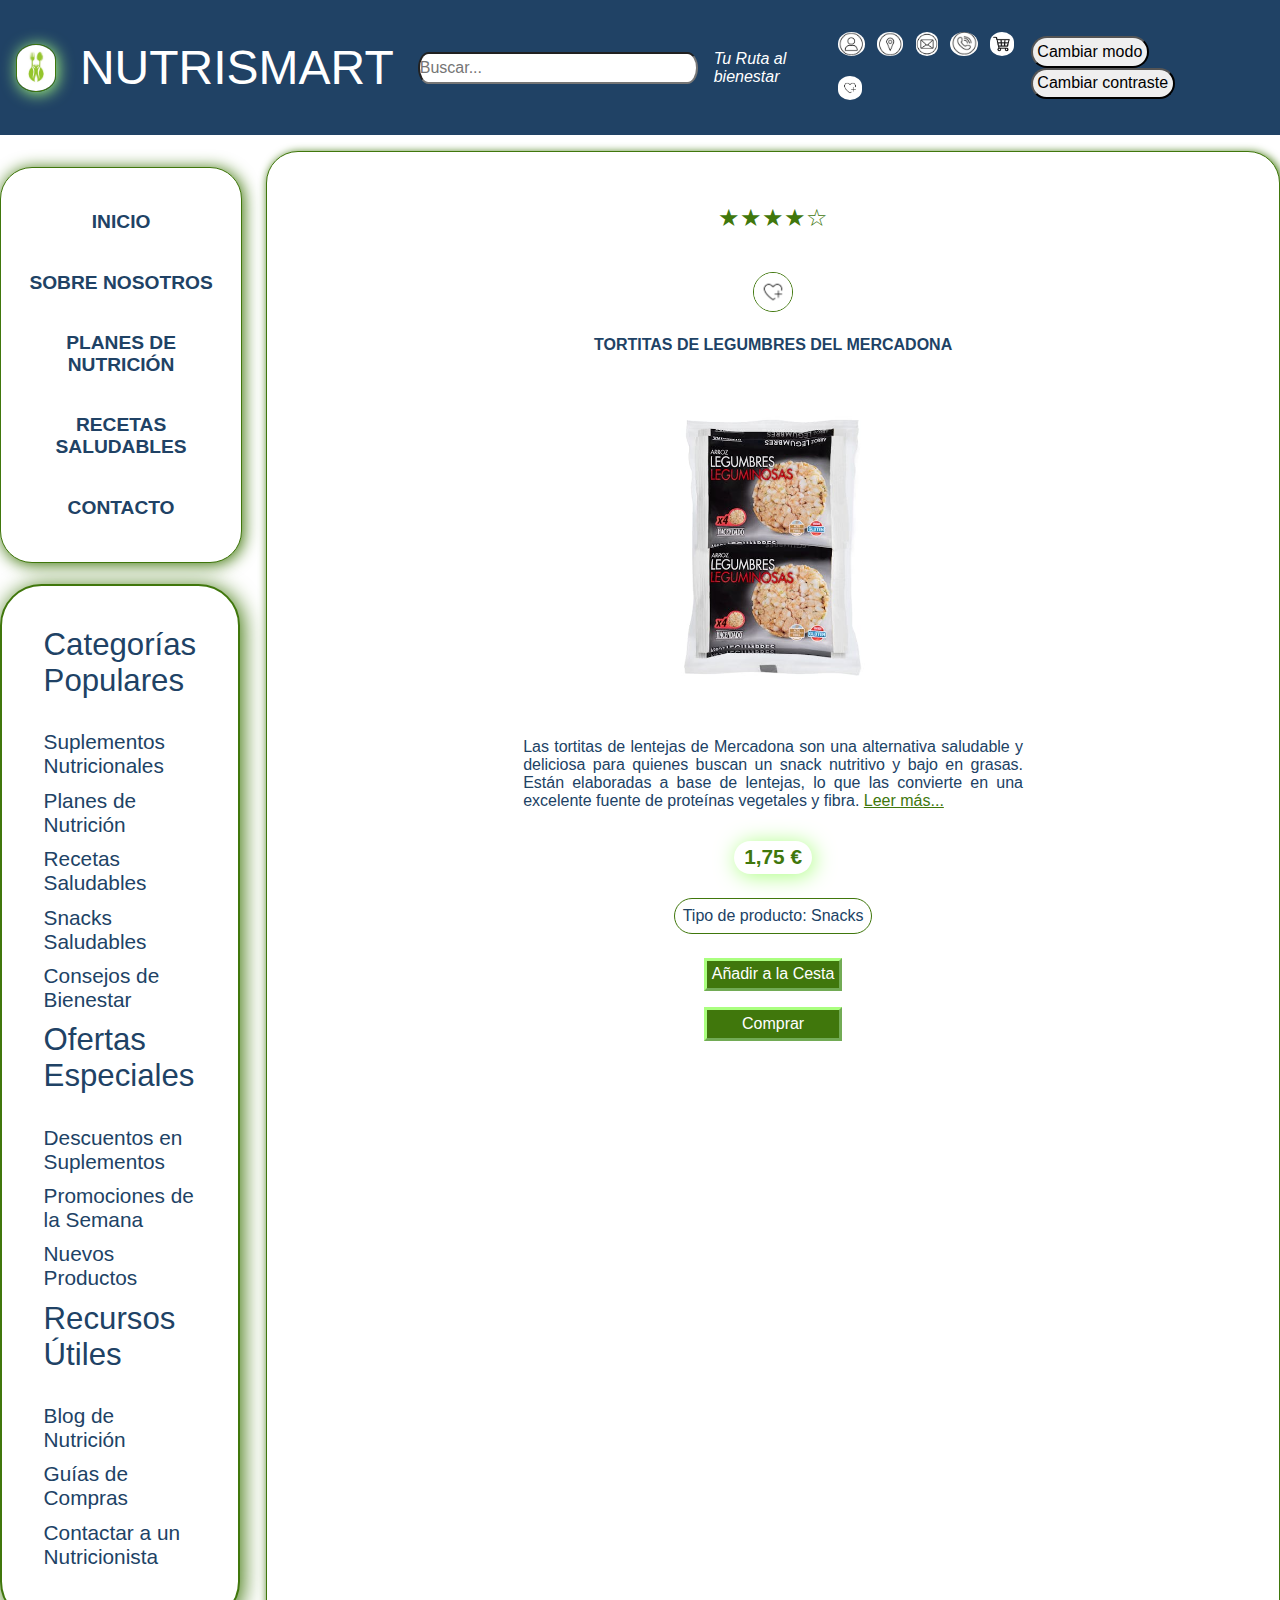
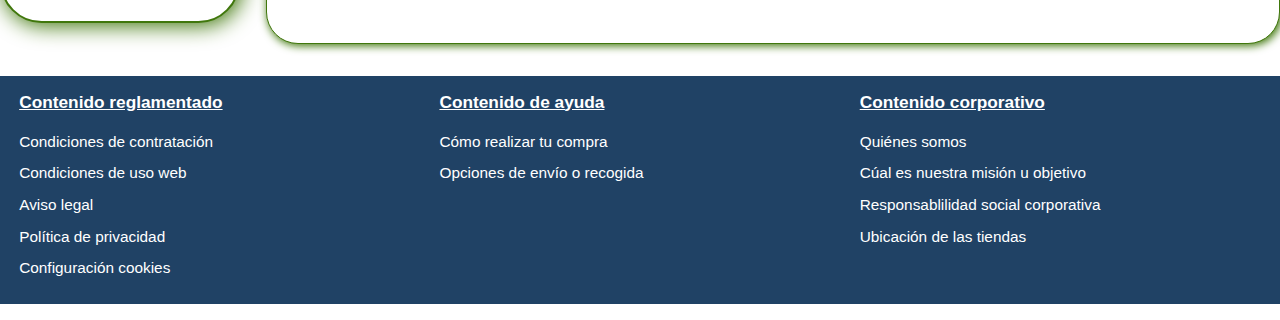
==== index.html @ e321714d "poner js" ====
<!DOCTYPE html>
<html lang="en">

<head>
    <meta charset="UTF-8">
    <meta name="viewport" content="width=device-width, initial-scale=1.0">
    <link rel="stylesheet" href="Css/style.css">
    <title>Maquetar una web de forma responsive</title>
</head>

<body class = "modo-diurno">
    <header>
        <div class="div-header">
            <img class="logo" src="img/logo.png">
            <p class="nombre">NutriSmart</p>
            <input class="buscador" type="text" placeholder="Buscar...">
            <p class="slogan">Tu Ruta al bienestar</p>
            <div class="enlaces-perfilusuario">
                <img class="usuario" src="img/usuario.png"> 
                <img class="ubicación" src="img/ubicación.png"> 
                <img class="correo" src="img/correo.png">
                <img class="telefono" src="img/telefono.png"> 
                <img class="carrito" src="img/carrito.jpg">
                <img class="favorito" src="img/favoritos.jpg">
            </div>
            <diV class = "botones-header">
                <button id="modo" onclick="cambiar_modo()">Cambiar modo</button>
                <button id="contraste" onclick="cambiar_contraste()">Cambiar contraste</button>
            </diV>
        </div>
    </header>
   
    <div class="contenido">
        <nav>
            <ul class="lista-nav">
                <li>Inicio</li>
                <li>Sobre Nosotros</li>
                <li>Planes de Nutrición</li>
                <li>Recetas Saludables</li>
                <li>Contacto</li>
            </ul>
        </nav>
        <aside class="barra-lateral">
            <p>Categorías Populares</p>
            <ul>
                <li><a href="#">Suplementos Nutricionales</a></li>
                <li><a href="#">Planes de Nutrición</a></li>
                <li><a href="#">Recetas Saludables</a></li>
                <li><a href="#">Snacks Saludables</a></li>
                <li><a href="#">Consejos de Bienestar</a></li>
            </ul>

            <p>Ofertas Especiales</p>
            <ul>
                <li><a href="#">Descuentos en Suplementos</a></li>
                <li><a href="#">Promociones de la Semana</a></li>
                <li><a href="#">Nuevos Productos</a></li>
            </ul>

            <p>Recursos Útiles</p>
            <ul>
                <li><a href="#">Blog de Nutrición</a></li>
                <li><a href="#">Guías de Compras</a></li>
                <li><a href="#">Contactar a un Nutricionista</a></li>
            </ul>
        </aside>

        <main>
            <article class= "elementos">
                <section class ="producto">
                    <div class="estrellas-favoritos">
                        <p class = "estrellas">★★★★☆</p>
                        <img class = "favoritos" src ="img/favoritos.jpg" >
                    </div>
                    
                    <h1>Tortitas de Legumbres del Mercadona</h1>
                    <img class="producto" src="img/tortitas.jpg">
                   
                    <div class="descripcion" id="descripcion">
                        <p>
                            Las tortitas de lentejas de Mercadona son una alternativa saludable 
                            y deliciosa para quienes buscan un snack nutritivo y bajo en grasas.
                            Están elaboradas a base de lentejas, lo que las convierte en una excelente 
                            fuente de proteínas vegetales y fibra.  
                            <a href="javascript:void(0)" onclick="desplegar()" id="leerMas">Leer más...</a>
                        </p>
                        
                        <!-- Contenido completo, inicialmente oculto -->
                        <div id="contenidoCompleto">
                            <p>
                                Su textura es ligera y crujiente, y tienen un sabor suave y agradable que combina perfectamente con un toque 
                                de sal, lo que las hace ideales para disfrutar solas o acompañadas de tus 
                                salsas y cremas favoritas. Estas tortitas son una opción perfecta para incluir 
                                en una dieta equilibrada, ya que además de ser bajas en calorías, no contienen
                                gluten, por lo que son aptas para personas con intolerancia. Son prácticas y 
                                versátiles, ideales para llevar a cualquier parte y disfrutar en cualquier 
                                momento del día, ya sea en el trabajo, en casa o después del ejercicio.
                                Las tortitas de lentejas de Mercadona son una forma sabrosa de cuidar tu
                                alimentación sin renunciar al sabor.
                            </p>
                            <a href="javascript:void(0)" onclick="desplegar()" id="leerMenos" >Leer menos...</a>
                        </div>
                    </div>
                    
                    <p class = "precio">1,75 €</p>
                    <p class = "tipo">Tipo de producto: Snacks</p>
                    <div class = "botones-section">
                        <button>Añadir a la Cesta</button>
                        <button>Comprar</button>
                    </div>
                </section>
            </article>
          
        </main>
    </div>
    <footer>
        <div class="preguntas">
            <ul>
                <p class="titulofooter">Contenido reglamentado</p>
                <li><a href="#">Condiciones de contratación</a></li>
                <li><a href="#">Condiciones de uso web</a></li>
                <li><a href="#">Aviso legal</a></li>
                <li><a href="#">Política de privacidad</a></li>
                <li><a href="#">Configuración cookies</a></li>
            </ul>
            <ul>
                <p class="titulofooter">Contenido de ayuda</p>
                <li><a href="#">Cómo realizar tu compra</a></li>
                <li><a href="#">Opciones de envío o recogida</a></li>
            </ul>
            <ul>
                <p class="titulofooter">Contenido corporativo</p>
                <li><a href="#">Quiénes somos</a></li>
                <li><a href="#">Cúal es nuestra misión u objetivo</a></li>
                <li><a href="#">Responsablilidad social corporativa</a></li>
                <li><a href="#">Ubicación de las tiendas</a></li>
            </ul>
        </div>
    </footer>

    <script src="script/script.js"></script>

</body>

</html>
---- Css/style.css ----
/*MODO DIURNO*/

.colores  {color : #204265,  #ffffff, #40770c, #aaff7f}

.modo-diurno
{
    --letra-general: #ffffff;
    --letra-nav: #204265;    
    --letra-aside: #204265;       
    --letra-nombre: #ffffff;    
    --letra-footer: #ffffff;    
    --letra-slogan: #ffffff;   
    --letra-boton-seccion:#ffffff;         
    --letra-section: #204265; 
    --estrellas: #40770c;
    --a:#40770c;
    --precio:#40770c;
    --botones-section: #40770c ;
    --sombras-general: #40770c;
    --sombra-precio :  #aaff7f ;   
    --borde-botones-section:#aaff7f; 
    --borde-nav: #40770c;
    --borde-aside: #40770c;   
    --bordes: #40770c;          
    --body: #ffffff;      
    --section: #ffffff;            
    --header: #204265;          
    --nav: #ffffff;             
    --aside: #ffffff;           
    --footer: #204265;          
 
} 

.modo-nocturno
{
    --letra-general: #ffffff;
    --letra-nav: #ffffff;    
    --letra-aside: #ffffff;       
    --letra-nombre: #ffffff;    
    --letra-footer: #ffffff;    
    --letra-slogan: #ffffff;    
    --letra-boton-seccion:#204265;      
    --letra-section: #ffffff; 
    --estrellas: #aaff7f;
    --a:#aaff7f;
    --precio:#aaff7f;
    --botones-section: #aaff7f ;
    --sombras-general: #ffffff;
    --sombra-precio :  #aaff7f ;   
    --borde-botones-section:#40770c;   
    --borde-nav: #ffffff;
    --borde-aside: #ffffff; 
    --bordes: #ffffff;          
    --body: #204265;            
    --header: #204265;     
    --section: #204265;          
    --nav: #204265;             
    --aside: #204265;           
    --footer: #204265;  
}

/*MODO DIURNO DE ALTO CONTRASTE*/
.colores {color : #01172e,  #ffffff, #40770c}

.modo-diurno-altoContraste
{
    --letra-general: #01172e;
    --letra-nav: #01172e;    
    --letra-aside: #01172e;       
    --letra-nombre: #01172e;    
    --letra-footer: #01172e;    
    --letra-slogan: #01172e;    
    --letra-boton-seccion:#ffffff;      
    --letra-section: #01172e; 
    --estrellas: #40770c;
    --a:#40770c;
    --precio:#40770c;
    --botones-section: #40770c ; 
    --borde-botones-section:#40770c;    
    --borde-nav: #40770c;
    --borde-aside: #40770c;
    --bordes: #40770c;          
    --body: #ffffff;            
    --header: #ffffff;     
    --section: #ffffff;          
    --nav: #ffffff;             
    --aside: #ffffff;           
    --footer: #ffffff; 
}


/*MODO NOCTURNO DE ALTO CONTRASTE*/

.colores  {color : #01172e,  #ffffff, #aaff7f}

.modo-nocturno-altoContraste
{
    --letra-general: #ffffff;
    --letra-nav: #ffffff;    
    --letra-aside: #ffffff;       
    --letra-nombre: #ffffff;    
    --letra-footer: #ffffff;    
    --letra-slogan: #ffffff;    
    --letra-boton-seccion:#01172e;      
    --letra-section: #ffffff; 
    --estrellas: #aaff7f;
    --a:#aaff7f;
    --precio:#aaff7f;
    --botones-section: #aaff7f ;  
    --borde-nav: #aaff7f;
    --borde-aside: #aaff7f;
    --borde-botones-section:#aaff7f;    
    --bordes: #aaff7f;          
    --body: #01172e;            
    --header: #01172e;     
    --section: #01172e;          
    --nav: #01172e;             
    --aside: #01172e;           
    --footer: #01172e; 
}

/*Navegador*/

@media (prefers-color-scheme: dark ) {
    .modo-diurno{
        --letra-general: #ffffff;
        --letra-nav: #ffffff;    
        --letra-aside: #ffffff;       
        --letra-nombre: #ffffff;    
        --letra-footer: #ffffff;    
        --letra-slogan: #ffffff;    
        --letra-boton-seccion:#204265;      
        --letra-section: #ffffff; 
        --estrellas: #aaff7f;
        --a:#aaff7f;
        --precio:#aaff7f;
        --botones-section: #aaff7f ;
        --sombras-general: #ffffff;
        --sombra-precio :  #aaff7f ;   
        --borde-botones-section:#ffffff;    
        --bordes: #ffffff;          
        --body: #204265;            
        --header: #204265;     
        --section: #204265;          
        --nav: #204265;             
        --aside: #204265;           
        --footer: #204265; 
    }
}


/* Enlazar una fuente externa desde Google Fonts (API) */
@import url('https://fonts.googleapis.com/css2?family=Montserrat:ital,wght@0,100..900;1,100..900&display=swap');


/* Incluir una fuente auto-hospedada */
@font-face {
    font-family: 'Fuente1';
    src: url('fonts/Raleway/Raleway-Black.ttf') format('truetype');
}


*{
    margin:0;
    padding:0;
    font-size: 12pt;
    box-sizing: border-box;
}

/*General*/
body
{
    font-family: 'Montserrat', 'Fuente1', sans-serif; /*Por último añado la de por defecto*/
    background-color: var(--body); 
}


button
{
    cursor: pointer;
}


/*---------------------------------*/

/*Header*/

header 
{
    background: linear-gradient(var(--header), var(--footer))  ; 
    color: white; 
    padding: 1em; 
} 

.div-header
{
    display:flex;
    flex-direction: column;
    align-items: center;
}

p.nombre
{
    text-transform: uppercase;
    font-size: 2em; /*corrección del ejercicio anterior, cambié el h1 por p*/
    margin: 0.5em;
    color: var(--letra-nombre)
}

input.buscador
{
    border-radius: 2em/3em;
    margin-right: 1em;
    width: 20em;
    height: 2em;
}

p.slogan
{
    font-style: italic;
    color:var(--letra-slogan);
}

div.enlaces-perfilusuario img
{
    border-radius: 14em/12em;
    margin: 0.5em 0.5em 0.5em 0;
    height: 1.5em;
}

div.botones-header button{
    border-radius: 2em;
    padding : 0.3em;
}

/*Imagenes*/

img.logo
{
    border: solid 0.1em var(--bordes);
    box-shadow: 0.1em 0.1em 1em var(--sombra-precio);
    border-radius: 10em/8em;
    height: 3em;
}

/*-------------------------*/

/*Contenedor nav-aside*/
/*Nav*/

div.contenido
{
    display: grid;
    grid-template-columns: 1fr; 
    gap: 1em; 
}

nav
{
    box-shadow: 0.1em 0.1em 1em var(--sombras-general); 
    background: var(--nav);
    border: solid 0.1em var(--borde-nav);
    text-transform: uppercase;
    color: var(--letra-nav);
    font-weight: bold;
    padding: 0.5em;
    margin: 1em 0.5em 1em 0;
}

ul.lista-nav
{
    list-style: none;
    margin:0; 
}

ul.lista-nav li
{
    font-size: 1.1em;
    margin-left: 1em;
} 

/* Aside */

aside.barra-lateral {
    margin: 1em 0.5em 1em 0;
    padding: 2em; 
    box-shadow: 0.1em 0.1em 1em var(--sombras-general); 
    border-radius: 2em; 
    border: solid 0.1em var(--borde-aside);
    background: var(--aside) ;
}

aside.barra-lateral p {
    font-size: 1.5em; 
    margin-bottom: 1em; 
    color:  var(--letra-aside); 
}

aside.barra-lateral ul {
    list-style: none;
}

aside.barra-lateral li {
    margin-bottom: 0.5em; 
}

aside.barra-lateral a {
    text-decoration: none;
    color: var(--letra-aside); 
}

aside.barra-lateral a:hover {
    color: var(--letra-aside); 
}

/*---------------------------------*/

/* Main */

Main {
    display: grid; 
    grid-template-columns: 1fr;
    gap: 1em; 
}

/*Elementos*/

article.elementos {
    display: grid; 
    grid-template-columns: 1fr; 
    gap: 1em; 
}

section {
    display: grid;
    justify-items: center; 
    align-items: center;   
    padding: 1em;
    color: var(--letra-section);
    border: solid 0.1em var(--bordes); 
    box-shadow: 0.1em 0.1em 1em var(--sombras-general);
    border-radius: 2em;
    background: var(--section); 
    box-shadow: 0.1em 0.1em 0.5em var(--sombras-general);
}

/*Flexbox  para colocar los elementos dentro de la sección*/

.producto {
    display: flex;
    flex-direction: column;
    align-items:center;
    position: relative;
}

.producto h1
{
    margin: 3em 0 2em 0;
}

.estrellas {
    align-self: flex-start;
    font-size: 1.5em;
    color: var(--estrellas);
}

.estrellas-favoritos {
    display: flex;
    justify-content: space-between; 
    width: 100%; 
    padding: 0 1em; 
}

.descripcion {
    position: relative;
    text-align: justify;
    margin-top: 2em;
}

#contenidoCompleto{
    display: none;
}

#leerMas, #leerMenos {
    cursor: pointer;
    text-decoration: underline;
}

#leerMenos
{
    display: none
}

a{
    color: var(--a);
}

.precio {
    box-shadow: 0.1em 0.1em 1em var(--sombra-precio);
    border-radius: 2em;
    color: var(--precio);
    padding: 0.2em 0.5em;
    font-size: 1.3em;
    font-weight: bold;
    align-self: flex-end;
    margin-top: 1em ;
}

p.tipo {
    align-self: flex-start;
    padding: 0.5em;
    border: solid 0.1em var(--bordes);
    border-radius: 2em;
}

.botones-section{
    align-self: flex-end;
    margin-top: 1.5em;
}

.botones-section button {
    background-color: var(--botones-section);
    color: var(--letra-boton-seccion);
    padding : 0.3em;
    border: outset var(--borde-botones-section);
    transition: all 0.2s ease;
}

.botones-section button:active {
    border: inset var(--bordes);
}

section h1
{
    text-transform: uppercase;
    text-align: center;
    margin: 0.5em 0 0.5em 0;
}


/*Imagenes*/

img.producto
{
    padding: 0;
    justify-self: center; 
    width: 20em;
    display: grid;
    border-radius: 6em;
}

img.favoritos
{
    align-self: flex-start;
    border: solid 0.1em var(--bordes);
    border-radius: 8em;
    height: 2.5em;
}

img.favoritos:hover
{
    box-shadow: var(--sombra-precio);
}

/*------------------------------------*/

/*Footer*/
footer{
    background: var(--footer);
    color: var(--letra-footer) ;   
    margin: 1em 0;        
    padding: 1em 0;         
}

p.titulofooter {
    font-weight: bold;
    font-size: 0.9em;
    text-decoration: underline;
    margin-bottom: 1em;
}

div.preguntas {
    display: grid;
    grid-template-columns: 1fr;
    margin-left: 1em;
}

div.preguntas ul {           
    list-style: none; 
}

div.preguntas li {
    margin-bottom: 0.5em;
}

div.preguntas a {
    text-decoration: none;
    font-size: 0.8em;
    color:var(--asideYLetra);
}

/*--------------------------*/

/*MEDIA QUERY 576PX - 911PX*/

@media (min-width: 576px) and (orientation: portrait) {

  
    /* Elementos del Main */
    article.elementos {
        grid-template-columns: repeat(1, 1fr); 
    }

    /* Footer div preguntas */
    div.preguntas {
        grid-template-columns: repeat(2, 1fr) ;
    }
}

/*--------------------------*/

/*MEDIA QUERY 912PX*/

@media (min-width: 912px) , (min-width:576) and (orientation: landscape) {

    *{
        font-size: 1em;
    }

    /*div.div-header*/
    .div-header
    {
        display:flex;
        flex-direction: row;
        justify-content: space-between;
    }

    /*div.contenido*/
    .contenido {
        display: grid;
        grid-template-rows: auto auto 1fr;
        grid-template-columns: 1fr 2fr; /* Primera columna más pequeña (aside), segunda más grande (main) */
        gap: 1em;
    }

    /* El nav ocupa las dos columnas */
    nav {
        grid-column: 1 / span 2; 
    }

    /* El aside en la primera columna */
    aside {
        grid-column: 1; /* Ocupa solo la primera columna */
    }

    /* El main en la segunda columna (más grande) */
    main {
        grid-column: 2; /* Ocupa la segunda columna, más grande */
    }

    /* Elementos del Main */
    article.elementos {
        grid-template-columns: repeat(1, 1fr); 
    }

    /* Footer div preguntas */
    div.preguntas {
        grid-template-columns: repeat(3, 1fr) ;
    }

}

/*--------------------------*/

/*MEDIA QUERY 1023PX*/
@media (min-width: 1024px) {

    *{
        font-size: 1em;
    }

    p.nombre
    {
        font-size: 3em;
    }
  
    .contenido {
        grid-template-columns: 1fr 2fr; 
        margin-top: 1em; 
    }

   
    nav {
        grid-column: 1;
        grid-row: 1;
        border-radius: 2em;
        display: flex; 
        flex-direction: column; 
        justify-content: center; 
        align-items: center; 
        height: 100%; 
    }

    nav ul {
        padding: 0;
        display: flex; 
        flex-direction: column; 
        align-items: center; 
    }

    ul.lista-nav li {
        margin: 0;
        font-size: 1.2em;
        padding: 1em;
        text-align: center; 
    }

    /* El aside debajo del nav en la columna izquierda */
    aside {
        font-size: 1.3em;
        grid-column: 1;
        grid-row: 2;
    }

    /* El main en la columna derecha, ocupando toda la altura */
    main {
        grid-column: 2;
        grid-row: 1 / span 2; /* El main ocupa ambas filas en la columna derecha */
    }
    
    /* Elementos del Main */
    article.elementos {
        grid-template-columns: repeat(1, 1fr); 
    }

    .producto h1{
        margin-top: 1.5em ;
    }

    div.estrellas-favoritos
    {
        display: flex;
        flex-direction: column;
        gap: 1em;
        align-self: center;
    }

    p.estrellas, img.favoritos, p.tipo, p.precio {
        align-self: center;
        margin-top: 1.5em;
    }

    div.descripcion {
        display: grid;
        grid-template-columns: 1fr;
        padding: 0 15em ;
    }

    .botones-section {
        display: flex;
        flex-direction: column;
        gap: 1em;
        align-self: center;
    }

    /* Footer div preguntas */
    div.preguntas {
        grid-template-columns: repeat(3, 1fr) ;
        font-size: 1.2em;
    }

}
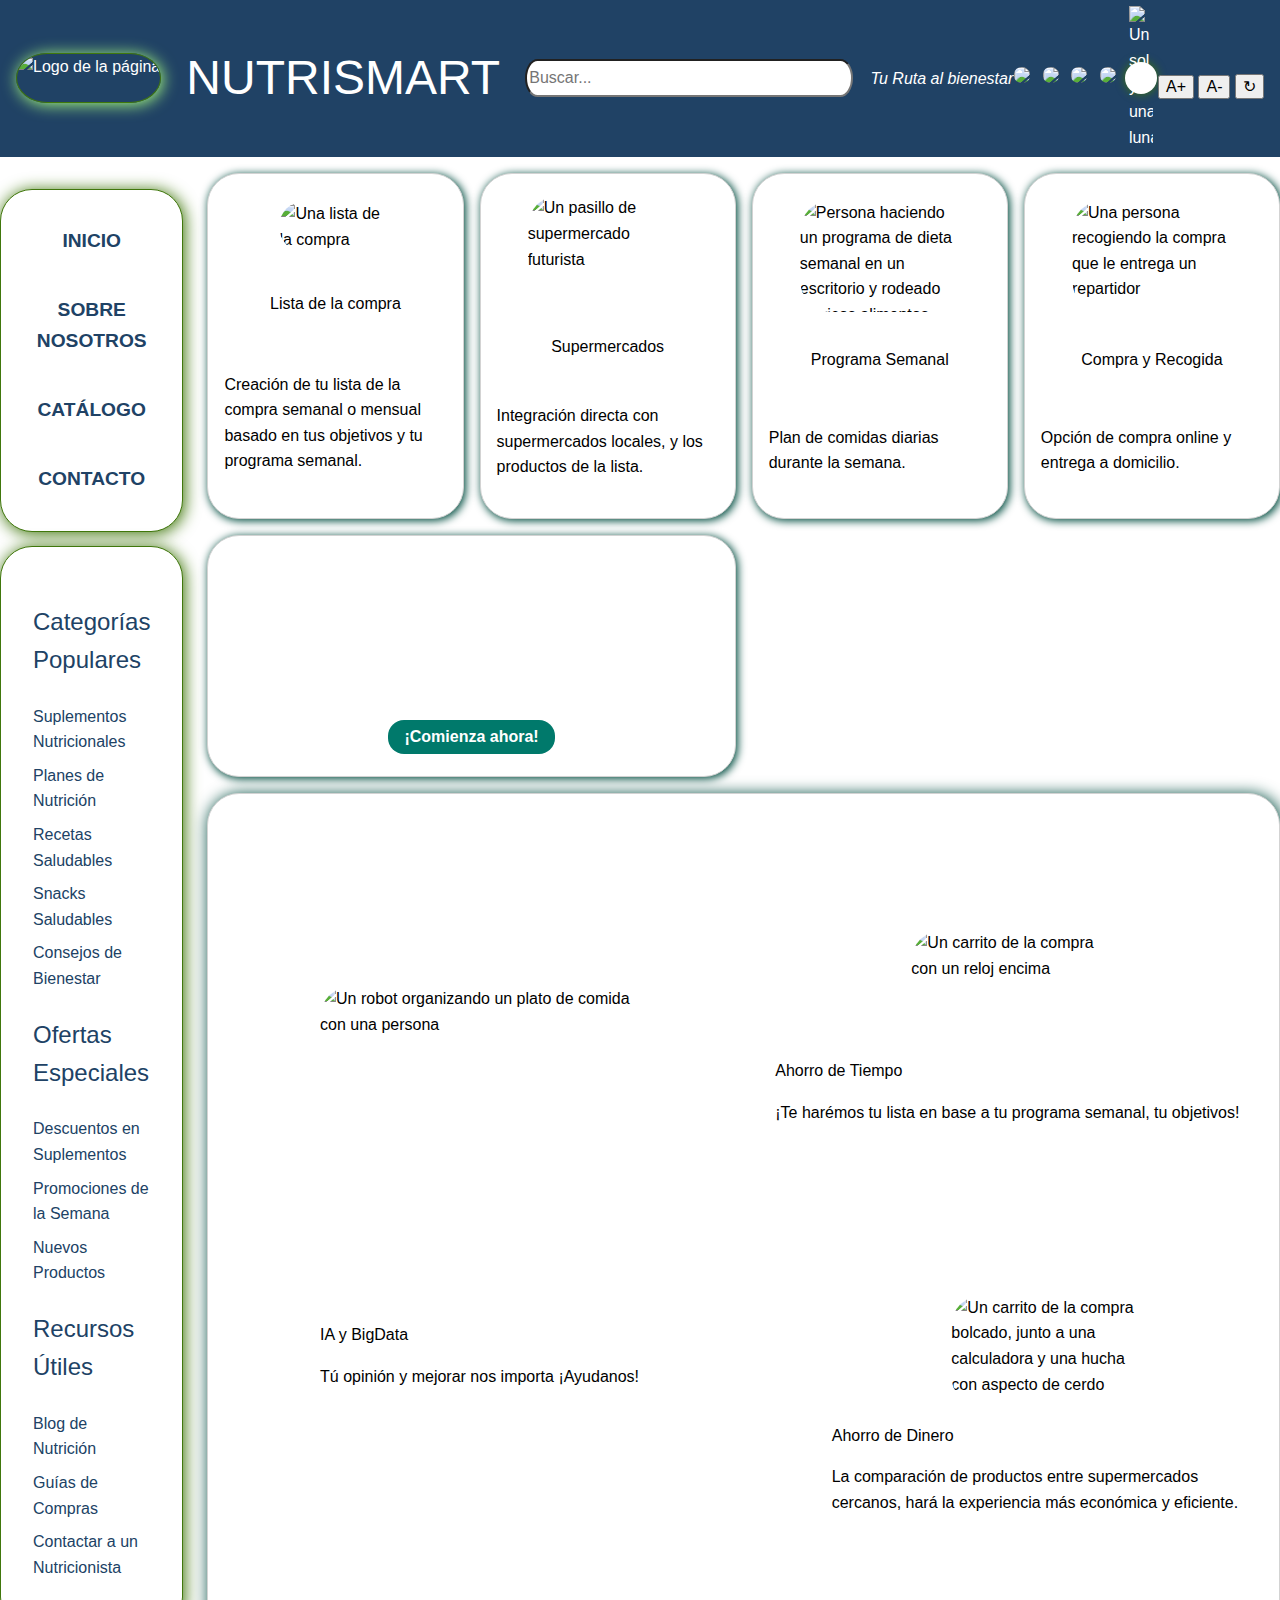
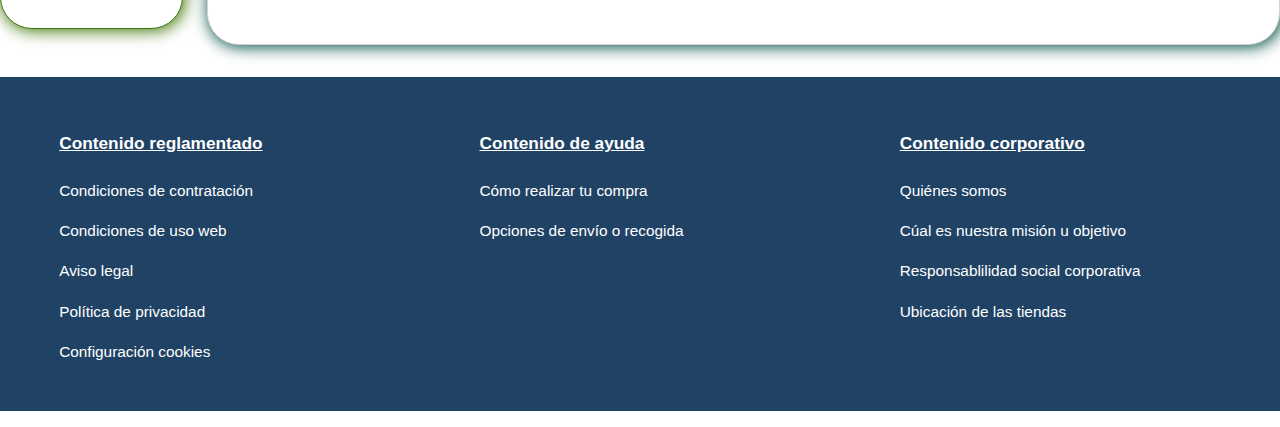
==== commit 01bf1c69: "primera parte proyecto dor" ====
--- a/index.html
+++ b/index.html
@@ -1,43 +1,44 @@
 <!DOCTYPE html>
 <html lang="en">
-
 <head>
     <meta charset="UTF-8">
     <meta name="viewport" content="width=device-width, initial-scale=1.0">
-    <link rel="stylesheet" href="Css/style.css">
-    <title>Maquetar una web de forma responsive</title>
+    <link rel="stylesheet" href="css/layout.css">
+    <link rel="stylesheet" href="css/style-principal.css">
+    <title>Nutrismart-Página principal</title>
 </head>
-
 <body class = "modo-diurno">
+    
     <header>
-        <div class="div-header">
-            <img class="logo" src="img/logo.png">
-            <p class="nombre">NutriSmart</p>
-            <input class="buscador" type="text" placeholder="Buscar...">
-            <p class="slogan">Tu Ruta al bienestar</p>
-            <div class="enlaces-perfilusuario">
-                <img class="usuario" src="img/usuario.png"> 
-                <img class="ubicación" src="img/ubicación.png"> 
-                <img class="correo" src="img/correo.png">
-                <img class="telefono" src="img/telefono.png"> 
-                <img class="carrito" src="img/carrito.jpg">
-                <img class="favorito" src="img/favoritos.jpg">
+        <div class = "div-header">
+            <img class = "logo" src = "img/logo.png" alt = "Logo de la página">
+            <p class = "nombre">NutriSmart</p>
+            <input class = "buscador" type="text" placeholder="Buscar..." >
+            <p class = "slogan">Tu Ruta al bienestar</p>
+            <div class = "enlaces-perfilusuario">
+                <img class = "usuario" src = "img/usuario.png">
+                <img class = "ubicación" src = "img/ubicación.png">
+                <img class = "correo" src = "img/correo.png">
+                <img class = "telefono" src = "img/telefono.png">
             </div>
-            <diV class = "botones-header">
-                <button id="modo" onclick="cambiar_modo()">Cambiar modo</button>
-                <button id="contraste" onclick="cambiar_contraste()">Cambiar contraste</button>
-            </diV>
+            <div class="cambiar_modo" onclick="cambiar_modo()" aria-label="Cambiar a modo nocturno">
+                <img class="icono" src = "img/iluminacion.png" alt = "Un sol y una luna"> 
+            </div>
+            <div class ="cambiar_letra">
+                <button id="aumentar" aria-label="Aumentar tamaño de la letra">A+</button>
+                <button id="disminuir" aria-label="Disminuir tamaño de la letra">A-</button>
+                <button id="reiniciar" aria-label="Volver tamaño de la letra por defecto">&#x21BB</button>
+            </div>
         </div>
     </header>
-   
-    <div class="contenido">
+    
+    <div class = "contenido">
         <nav>
-            <ul class="lista-nav">
-                <li>Inicio</li>
-                <li>Sobre Nosotros</li>
-                <li>Planes de Nutrición</li>
-                <li>Recetas Saludables</li>
-                <li>Contacto</li>
+            <ul class = "lista-nav">
+                <li><a href="index.html">Inicio</a></li>
+                <li><a href="#">Sobre Nosotros</a></li>
+                <li><a href="pages/catálogo/index.html">Catálogo</a></li>
+                <li><a href="#">Contacto</a></li>
             </ul>
         </nav>
         <aside class="barra-lateral">
@@ -49,14 +50,14 @@
                 <li><a href="#">Snacks Saludables</a></li>
                 <li><a href="#">Consejos de Bienestar</a></li>
             </ul>
-
+        
             <p>Ofertas Especiales</p>
             <ul>
                 <li><a href="#">Descuentos en Suplementos</a></li>
                 <li><a href="#">Promociones de la Semana</a></li>
                 <li><a href="#">Nuevos Productos</a></li>
             </ul>
-
+        
             <p>Recursos Útiles</p>
             <ul>
                 <li><a href="#">Blog de Nutrición</a></li>
@@ -66,57 +67,65 @@
         </aside>
 
         <main>
-            <article class= "elementos">
-                <section class ="producto">
-                    <div class="estrellas-favoritos">
-                        <p class = "estrellas">★★★★☆</p>
-                        <img class = "favoritos" src ="img/favoritos.jpg" >
-                    </div>
-                    
-                    <h1>Tortitas de Legumbres del Mercadona</h1>
-                    <img class="producto" src="img/tortitas.jpg">
-                   
-                    <div class="descripcion" id="descripcion">
-                        <p>
-                            Las tortitas de lentejas de Mercadona son una alternativa saludable 
-                            y deliciosa para quienes buscan un snack nutritivo y bajo en grasas.
-                            Están elaboradas a base de lentejas, lo que las convierte en una excelente 
-                            fuente de proteínas vegetales y fibra.  
-                            <a href="javascript:void(0)" onclick="desplegar()" id="leerMas">Leer más...</a>
-                        </p>
-                        
-                        <!-- Contenido completo, inicialmente oculto -->
-                        <div id="contenidoCompleto">
-                            <p>
-                                Su textura es ligera y crujiente, y tienen un sabor suave y agradable que combina perfectamente con un toque 
-                                de sal, lo que las hace ideales para disfrutar solas o acompañadas de tus 
-                                salsas y cremas favoritas. Estas tortitas son una opción perfecta para incluir 
-                                en una dieta equilibrada, ya que además de ser bajas en calorías, no contienen
-                                gluten, por lo que son aptas para personas con intolerancia. Son prácticas y 
-                                versátiles, ideales para llevar a cualquier parte y disfrutar en cualquier 
-                                momento del día, ya sea en el trabajo, en casa o después del ejercicio.
-                                Las tortitas de lentejas de Mercadona son una forma sabrosa de cuidar tu
-                                alimentación sin renunciar al sabor.
-                            </p>
-                            <a href="javascript:void(0)" onclick="desplegar()" id="leerMenos" >Leer menos...</a>
-                        </div>
-                    </div>
-                    
-                    <p class = "precio">1,75 €</p>
-                    <p class = "tipo">Tipo de producto: Snacks</p>
-                    <div class = "botones-section">
-                        <button>Añadir a la Cesta</button>
-                        <button>Comprar</button>
-                    </div>
+            <article class="elementos">
+                
+                <section class="seccion-uno">
+                    <img class = "lista" src="img/lista.jpg" alt = "Una lista de la compra">
+                    <p>Lista de la compra</p>
+                    <p>Creación de tu lista de la compra semanal o mensual basado en tus objetivos y tu programa semanal.</p>
                 </section>
+                
+                <section class="seccion-dos">
+                    <img class = "supermercado" src="img/supermercado.jpeg" alt = "Un pasillo de supermercado futurista">
+                    <p>Supermercados</p>
+                    <p>Integración directa con supermercados locales, y los productos de la lista.</p>
+                </section>
+                
+                <section class="seccion-anuncio">
+                    <p>¡Alcanza tus Objetivos Saludables!</p>
+                    <p> Descubre cómo puedes transformar tu vida y alcanzar tus metas personales con nuestro sistema personalizado</p>
+                    <button class="boton" aria-label="Comienza ahora">¡Comienza ahora!</a>
+                </section>
+                
+                <section class="seccion-cuatro">
+                    <img class = "programa" src="img/dieta.jpg" alt = "Persona haciendo un programa de dieta semanal en un escritorio y rodeado de ricos alimentos">
+                    <p>Programa Semanal</p>
+                    <p>Plan de comidas diarias durante la semana.</p>
+                </section>
+                <section class="seccion-cinco">
+                    <img class = "recogida" src="img/recogida.jpg" alt = "Una persona recogiendo la compra que le entrega un repartidor">
+                    <p>Compra y Recogida</p>
+                    <p>Opción de compra online y entrega a domicilio.</p>
+                </section>
+    
             </article>
-          
+            <section class="subelementos">
+                <aside class="uno-aside">
+                    <img class = "tiempo" src="img/tiempo.jpg" alt = "Un carrito de la compra con un reloj encima">
+                    <p>Ahorro de Tiempo</p>
+                    <p>¡Te harémos tu lista en base a tu programa semanal, tu objetivos! </p>
+                </aside> 
+        
+                <aside class="dos-aside">
+                    <img class = "IA" src="img/IA.jpg" alt = "Un robot organizando un plato de comida con una persona" >
+                    <p>IA y BigData</p>
+                    <p>Tú opinión y mejorar nos importa ¡Ayudanos!</p>
+                </aside>
+   
+                <aside class="tres-aside">
+                    <img class = "dinero" src="img/dinero.png" alt = "Un carrito de la compra bolcado, junto a una calculadora y una hucha con aspecto de cerdo " >
+                    <p>Ahorro de Dinero</p>
+                    <p>La comparación de productos entre supermercados cercanos, hará la experiencia más económica y eficiente. </p>
+                </aside>
+            </section>
+            
         </main>
     </div>
+
     <footer>
-        <div class="preguntas">
+        <div class = "preguntas">
             <ul>
-                <p class="titulofooter">Contenido reglamentado</p>
+                <p class = "titulofooter">Contenido reglamentado</p>
                 <li><a href="#">Condiciones de contratación</a></li>
                 <li><a href="#">Condiciones de uso web</a></li>
                 <li><a href="#">Aviso legal</a></li>
@@ -124,12 +133,12 @@
                 <li><a href="#">Configuración cookies</a></li>
             </ul>
             <ul>
-                <p class="titulofooter">Contenido de ayuda</p>
+                <p class = "titulofooter">Contenido de ayuda</p>
                 <li><a href="#">Cómo realizar tu compra</a></li>
                 <li><a href="#">Opciones de envío o recogida</a></li>
             </ul>
             <ul>
-                <p class="titulofooter">Contenido corporativo</p>
+                <p class = "titulofooter">Contenido corporativo</p>
                 <li><a href="#">Quiénes somos</a></li>
                 <li><a href="#">Cúal es nuestra misión u objetivo</a></li>
                 <li><a href="#">Responsablilidad social corporativa</a></li>
@@ -137,9 +146,6 @@
             </ul>
         </div>
     </footer>
-
-    <script src="script/script.js"></script>
-
+    <script src="js/script.js"></script>
 </body>
-
 </html>--- a/css/layout.css
+++ b/css/layout.css
@@ -0,0 +1,332 @@
+
+/*MODO DIURNO*/
+
+.colores  {color : #204265,  #ffffff, #40770c, #aaff7f}
+
+.modo-diurno
+{
+    --letra-general: #ffffff;
+    --letra-nav: #204265;    
+    --letra-aside: #204265;       
+    --letra-nombre: #ffffff;    
+    --letra-footer: #ffffff;    
+    --letra-slogan: #ffffff;   
+    --letra-boton-seccion:#ffffff;         
+    --letra-section: #204265; 
+    --estrellas: #40770c;
+    --a:#40770c;
+    --precio:#40770c;
+    --botones-section: #40770c ;
+    --sombras-general: #40770c;
+    --sombra-precio :  #aaff7f ;   
+    --borde-botones-section:#aaff7f; 
+    --borde-nav: #40770c;
+    --borde-aside: #40770c;   
+    --bordes: #40770c;          
+    --body: #ffffff;      
+    --section: #ffffff;            
+    --header: #204265;          
+    --nav: #ffffff;             
+    --aside: #ffffff;           
+    --footer: #204265;          
+ 
+} 
+
+.modo-nocturno
+{
+    --letra-general: #ffffff;
+    --letra-nav: #ffffff;    
+    --letra-aside: #ffffff;       
+    --letra-nombre: #ffffff;    
+    --letra-footer: #ffffff;    
+    --letra-slogan: #ffffff;    
+    --letra-boton-seccion:#204265;      
+    --letra-section: #ffffff; 
+    --estrellas: #aaff7f;
+    --a:#aaff7f;
+    --precio:#aaff7f;
+    --botones-section: #aaff7f ;
+    --sombras-general: #ffffff;
+    --sombra-precio :  #aaff7f ;   
+    --borde-botones-section:#40770c;   
+    --borde-nav: #ffffff;
+    --borde-aside: #ffffff; 
+    --bordes: #ffffff;          
+    --body: #204265;            
+    --header: #204265;     
+    --section: #204265;          
+    --nav: #204265;             
+    --aside: #204265;           
+    --footer: #204265;  
+}
+
+/*Navegador*/
+
+@media (prefers-color-scheme: dark ) {
+    .modo-diurno{
+        --letra-general: #ffffff;
+        --letra-nav: #ffffff;    
+        --letra-aside: #ffffff;       
+        --letra-nombre: #ffffff;    
+        --letra-footer: #ffffff;    
+        --letra-slogan: #ffffff;    
+        --letra-boton-seccion:#204265;      
+        --letra-section: #ffffff; 
+        --estrellas: #aaff7f;
+        --a:#aaff7f;
+        --precio:#aaff7f;
+        --botones-section: #aaff7f ;
+        --sombras-general: #ffffff;
+        --sombra-precio :  #aaff7f ;   
+        --borde-botones-section:#ffffff;    
+        --bordes: #ffffff;          
+        --body: #204265;            
+        --header: #204265;     
+        --section: #204265;          
+        --nav: #204265;             
+        --aside: #204265;           
+        --footer: #204265; 
+    }
+}
+
+
+/* Enlazar una fuente externa desde Google Fonts (API) */
+@import url('https://fonts.googleapis.com/css2?family=Montserrat:ital,wght@0,100..900;1,100..900&display=swap');
+
+
+/* Incluir una fuente auto-hospedada */
+@font-face {
+    font-family: 'Raleway';
+    src: url('fonts/Raleway/Raleway-Black.ttf') format('truetype');
+}
+
+@font-face {
+    font-family: 'Montserrat';
+    src: url('fonts/Montserrat-Regular.ttf') format('truetype');
+}
+
+:root {
+    font-size: 12pt;
+    --font-size-base: 1rem; /* Tamaño base del body */
+    --font-size-step: 0.125rem; /* Incrementos de tamaño (2px equivalente en rem) */
+}
+
+/*General*/
+body
+{
+    font-size: var(--font-size-base); /* Tamaño intermedio inicial */
+    line-height: 1.6;
+    font-family: 'Montserrat', 'Raleway', sans-serif; /*Por último añado la de por defecto*/
+    background-color: var(--body); 
+}
+
+
+button
+{
+    cursor: pointer;
+}
+a{
+    color: var(--letra-aside);
+    text-decoration: none;
+}
+
+/*---------------------------------*/
+
+/*Header*/
+
+header 
+{
+    background: linear-gradient(var(--header), var(--footer))  ; 
+    color: white; 
+    padding: 1em; 
+} 
+
+.div-header
+{
+    display:flex;
+    flex-direction: column;
+    align-items: center;
+}
+
+p.nombre
+{
+    text-transform: uppercase;
+    font-size: 2em; /*corrección del ejercicio anterior, cambié el h1 por p*/
+    margin: 0.5em;
+    color: var(--letra-nombre)
+}
+
+input.buscador
+{
+    border-radius: 2em/3em;
+    margin-right: 1em;
+    width: 20em;
+    height: 2em;
+}
+
+p.slogan
+{
+    font-style: italic;
+    color:var(--letra-slogan);
+}
+
+div.enlaces-perfilusuario img
+{
+    border-radius: 14em/12em;
+    margin: 0.5em 0.5em 0.5em 0;
+    height: 1.5em;
+}
+
+div.botones-header button{
+    border-radius: 2em;
+    padding : 0.3em;
+}
+
+/*Imagenes*/
+
+img.logo
+{
+    border: solid 0.1em var(--bordes);
+    box-shadow: 0.1em 0.1em 1em var(--sombra-precio);
+    border-radius: 10em/8em;
+    height: 3em;
+}
+
+
+/*MODO*/
+.cambiar_modo {
+    background-color: white;
+    border-radius: 2em;
+    width: 2em;
+    height: 2em;
+    display: flex;
+    justify-content: center;
+    align-items: center;
+    box-shadow: 0 0 10px var(--bordes);
+    cursor: pointer;
+    transition: box-shadow 0.3s ease, transform 0.3s ease;
+}
+
+
+.icono {
+    width: 1.5em;
+    height: auto;
+    object-fit: contain;
+}
+
+/*Letra*/
+
+.cambiar_letra
+{
+    margin-top: 1em;
+}
+
+
+/*-------------------------*/
+
+/*Contenedor nav-aside*/
+/*Nav*/
+
+div.contenido
+{
+    display: grid;
+    grid-template-columns: 1fr; 
+    gap: 1em; 
+}
+
+nav
+{
+    box-shadow: 0.1em 0.1em 1em var(--sombras-general); 
+    background: var(--nav);
+    border: solid 0.1em var(--borde-nav);
+    text-transform: uppercase;
+    color: var(--letra-nav);
+    font-weight: bold;
+    margin: 1em 0.5em 1em 0;
+}
+
+ul.lista-nav
+{
+    list-style: none;
+    margin:0; 
+    padding: 0;
+}
+
+ul.lista-nav li
+{
+    font-size: 1.1em;
+    margin-left: 1em;
+} 
+
+/* Aside */
+
+aside.barra-lateral {
+    margin: 1em 0.5em 1em 0;
+    padding: 2em; 
+    box-shadow: 0.1em 0.1em 1em var(--sombras-general); 
+    border-radius: 2em; 
+    border: solid 0.1em var(--borde-aside);
+    background: var(--aside) ;
+}
+
+aside.barra-lateral p {
+    font-size: 1.5em; 
+    margin-bottom: 1em; 
+    color:  var(--letra-aside); 
+}
+
+aside.barra-lateral ul {
+    list-style: none;
+}
+
+aside.barra-lateral li {
+    margin-bottom: 0.5em; 
+}
+
+aside.barra-lateral a {
+    text-decoration: none;
+    color: var(--letra-aside); 
+}
+
+aside.barra-lateral a:hover {
+    color: var(--letra-aside); 
+}
+
+aside ul{
+    padding : 0;
+}
+
+/*Footer*/
+footer{
+    background: var(--footer);
+    color: var(--letra-footer) ;   
+    margin: 1em 0;        
+    padding: 1em 0;         
+}
+
+p.titulofooter {
+    font-weight: bold;
+    font-size: 0.9em;
+    text-decoration: underline;
+    margin-bottom: 1em;
+}
+
+div.preguntas {
+    display: grid;
+    grid-template-columns: 1fr;
+    margin-left: 1em;
+}
+
+div.preguntas ul {           
+    list-style: none; 
+}
+
+div.preguntas li {
+    margin-bottom: 0.5em;
+}
+
+div.preguntas a {
+    text-decoration: none;
+    font-size: 0.8em;
+    color:var(--asideYLetra);
+}
--- a/css/style-principal.css
+++ b/css/style-principal.css
@@ -0,0 +1,341 @@
+
+body{
+    margin: 0;
+}
+/* Main */
+main {
+    display: grid; 
+    grid-template-columns: 1fr; /* Una sola columna para que todo ocupe el espacio completo */
+    gap: 1em; /* Espacio entre elementos */
+    width: 100%;
+    height: auto;
+}
+
+/*Elementos*/
+
+article.elementos {
+    display: grid; 
+    grid-template-columns: repeat(2, 1fr); /* Dos columnas para productos destacados */
+    gap: 1em; 
+}
+
+section {
+    display: grid;
+    justify-items: center; /* Centra los elementos horizontalmente */
+    align-items: center;   /* Centra los elementos verticalmente */
+    padding: 1em;
+    border: 0.01em solid lightgray; 
+    box-shadow: 0.01em 0.01em 1em lightgray;
+    border-radius: 2em;
+    background-color: #fff; 
+    box-shadow: 0.1em 0.1em 0.5em #004d40;
+}
+
+section.seccion-anuncio {
+    grid-column: span 2; 
+}
+
+section.seccion-anuncio {
+    background-image: url('../img/super.png'); 
+    background-size: cover; 
+    background-position: center; 
+    border-radius: 2em; 
+    color:white;
+}
+
+.boton {
+    background-color: #00796b; 
+    color: white; 
+    padding: 0.5em 1em; 
+    border: none; 
+    border-radius: 1em; 
+    text-decoration: none; 
+    font-weight: bold;
+    transition: background-color 0.3s; 
+}
+
+.boton:hover {
+    background-color: #004d40; 
+}
+
+
+/*Imagenes*/
+
+section img {
+    justify-self: center;  /* Centra las imágenes horizontalmente */
+}
+
+img.lista
+{
+    width: 7em;
+    display: grid;
+    border-radius: 2em;
+}
+
+img.recogida
+{
+    width: 10em;
+    height: 7em;
+    display: grid;
+    border-radius: 2em;
+}
+
+img.supermercado
+{
+    width: 10em;
+    height: 7em;
+    display: grid;
+    border-radius: 2em;
+}
+
+img.programa
+{
+    width: 10em;
+    height: 7em;
+    display: grid;
+    border-radius: 2em;
+}
+
+
+/*Subelementos*/
+
+section.subelementos {
+    grid-template-columns: 1fr 1fr; /* Dos columnas: una para "IA" y otra para los dos "Ahorros" */
+    box-shadow: 0.1em 0.1em 1em #004d40;
+    display: grid;
+    gap: 1em; /* Espacio entre los elementos */
+}
+
+section.subelementos h4
+{
+    text-transform: uppercase;
+}
+
+aside.dos-aside {
+    grid-column: 1; /* Columna izquierda */
+}
+
+aside.uno-aside {
+    margin: -10em 0 0 0;
+    grid-column: 2; /* Columna derecha */
+    grid-row: 1; /* Primera fila de la columna derecha */
+}
+
+aside.tres-aside {
+    margin: -10em 0 5em 0;
+    margin-left: 5em;
+    grid-column: 2; /* Columna derecha */
+    grid-row: 2; /* Segunda fila de la columna derecha */
+}
+
+/*Imagenes*/
+
+aside img {
+    justify-self: center;  
+}
+
+img.dinero
+{
+    width: 12em;
+    height: 7em;
+    display: grid;
+    border-radius: 2em;
+}
+
+img.tiempo
+{
+    width: 12em;
+    height: 7em;
+    display: grid;
+    border-radius: 2em;
+}
+
+img.IA
+{
+    margin-top: 10em;
+    width: 20em;
+    height: 20em;
+    display: grid;
+    border-radius: 2em;
+}
+
+section.seccion-tres
+{
+    display: grid;
+    border-radius: 2em;
+}
+
+/*------------------------------------*/
+/*MEDIA QUERY 576PX - 911PX*/
+
+@media (min-width: 576px) and (orientation: portrait) {
+
+  
+    /* Elementos del Main */
+    article.elementos {
+        grid-template-columns: repeat(3, 1fr); 
+    }
+
+    .seccion-dos{
+        grid-column: 1;
+        grid-row: 2;
+    }
+
+    /* Footer div preguntas */
+    div.preguntas {
+        grid-template-columns: repeat(2, 1fr) ;
+    }
+}
+
+/*--------------------------*/
+
+/*MEDIA QUERY 912PX*/
+
+@media (min-width: 912px) , (min-width:576) and (orientation: landscape) {
+
+    *{
+        font-size: 1em;
+    }
+
+    /*div.div-header*/
+    .div-header
+    {
+        display:flex;
+        flex-direction: row;
+        justify-content: space-between;
+    }
+
+    /*div.contenido*/
+    .contenido {
+        display: grid;
+        grid-template-rows: auto auto 1fr;
+        grid-template-columns: 1fr 2fr; /* Primera columna más pequeña (aside), segunda más grande (main) */
+        gap: 1em;
+    }
+
+    /* El nav ocupa las dos columnas */
+    nav {
+        grid-column: 1 / span 2; 
+    }
+
+    aside  ul
+    {
+        padding:0;
+    }
+
+    .lista-nav{
+        display: flex;
+        justify-content: space-between;
+        padding : 0;
+    }
+
+    
+
+    /* Elementos del Main */
+    /* Media query para pantallas grandes */
+
+    article.elementos {
+        grid-template-columns: repeat(3, 1fr); 
+    }
+
+    .seccion-dos{
+        grid-column: 1;
+        grid-row: 2;
+    }
+
+
+    /* Footer div preguntas */
+    div.preguntas {
+        grid-template-columns: repeat(3, 1fr) ;
+    }
+
+}
+
+/*--------------------------*/
+
+/*MEDIA QUERY 1023PX*/
+@media (min-width: 1024px) {
+
+    *{
+        font-size: 1em;
+    }
+
+    p.nombre
+    {
+        font-size: 3em;
+    }
+  
+    .contenido {
+        grid-template-columns: 1fr 2fr; 
+        margin-top: 1em; 
+    }
+
+   
+    nav {
+        grid-column: 1;
+        grid-row: 1;
+        border-radius: 2em;
+        display: flex; 
+        flex-direction: column; 
+        justify-content: center; 
+        align-items: center; 
+        height: 100%; 
+    }
+
+    nav ul {
+        padding: 0;
+        display: flex; 
+        flex-direction: column; 
+        align-items: center; 
+    }
+
+    ul.lista-nav li {
+        margin: 0;
+        font-size: 1.2em;
+        padding: 1em;
+        text-align: center; 
+    }
+
+    /* El main en la columna derecha, ocupando toda la altura */
+    main {
+        grid-column: 2;
+        grid-row: 1 / span 2; /* El main ocupa ambas filas en la columna derecha */
+    }
+    
+    /* Elementos del Main */
+    article.elementos {
+        display: grid; 
+        grid-template-columns: repeat(4, 1fr); /* 4 columnas de igual tamaño */
+        grid-template-rows: auto auto; /* 2 filas, una para las secciones de arriba, otra para la sección de abajo */
+        gap: 1em;
+    }
+    
+    .seccion-dos{
+        grid-column: 2;
+        grid-row: 1;
+    }
+    
+    .seccion-cuatro {
+        grid-column: 3;
+        grid-row: 1;
+    }
+    
+    .seccion-cinco {
+        grid-column: 4;
+        grid-row: 1;
+    }
+    
+    .seccion-anuncio {
+        grid-column: 1 / -1; /* Ocupa desde la primera hasta la última columna */
+        grid-row: 2; /* Se posiciona en la segunda fila */
+    }
+    
+    /* Footer div preguntas */
+    div.preguntas {
+        grid-template-columns: repeat(3, 1fr) ;
+        font-size: 1.2em;
+    }
+
+    
+
+}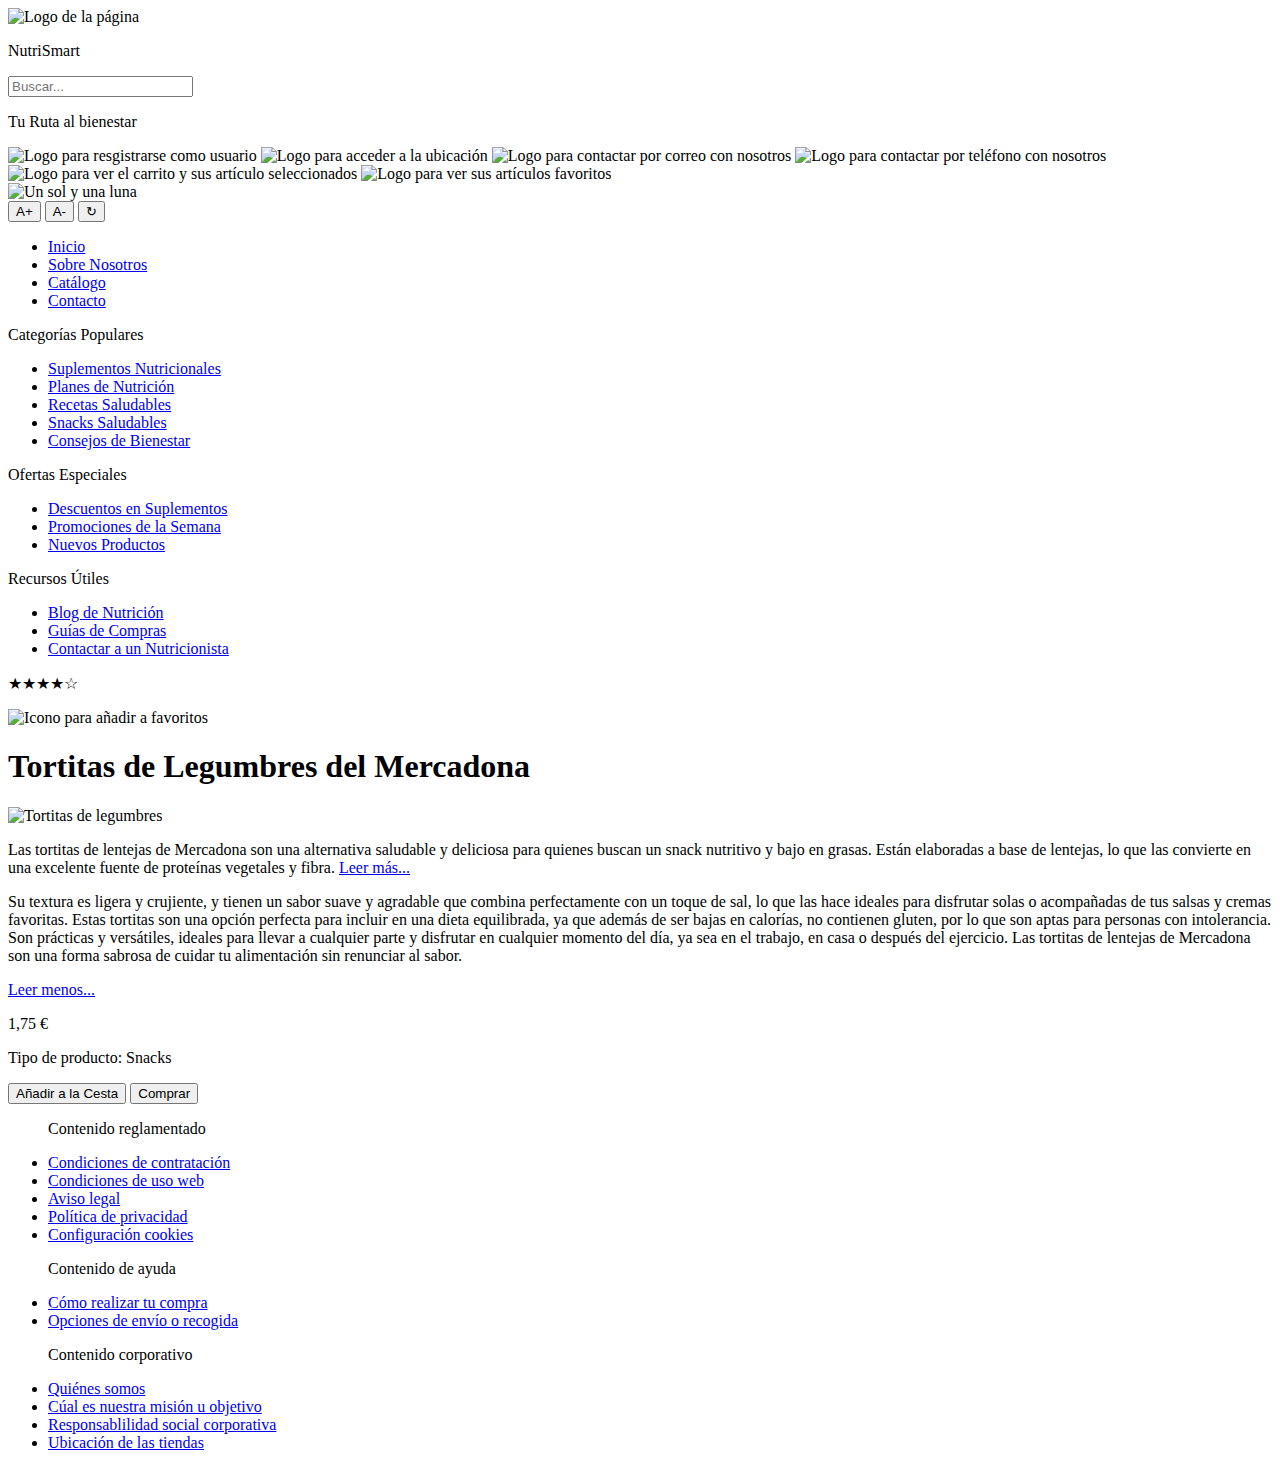
==== commit ea2defba: "htmls" ====
--- a/index.html
+++ b/index.html
@@ -1,43 +1,47 @@
 <!DOCTYPE html>
 <html lang="en">
+
 <head>
     <meta charset="UTF-8">
     <meta name="viewport" content="width=device-width, initial-scale=1.0">
-    <link rel="stylesheet" href="css/layout.css">
-    <link rel="stylesheet" href="css/style-principal.css">
-    <title>Nutrismart-Página principal</title>
+    <link rel="stylesheet" href="../../css/layout.css">
+    <link rel="stylesheet" href="../../css/style-producto.css">
+    <title>Producto</title>
 </head>
+
 <body class = "modo-diurno">
-    
     <header>
-        <div class = "div-header">
-            <img class = "logo" src = "img/logo.png" alt = "Logo de la página">
-            <p class = "nombre">NutriSmart</p>
-            <input class = "buscador" type="text" placeholder="Buscar..." >
-            <p class = "slogan">Tu Ruta al bienestar</p>
-            <div class = "enlaces-perfilusuario">
-                <img class = "usuario" src = "img/usuario.png">
-                <img class = "ubicación" src = "img/ubicación.png">
-                <img class = "correo" src = "img/correo.png">
-                <img class = "telefono" src = "img/telefono.png">
+        <div class="div-header">
+            <img class="logo" src="../../img/logo.png" alt = "Logo de la página">
+            <p class="nombre">NutriSmart</p>
+            <input class="buscador" type="text" placeholder="Buscar...">
+            <p class="slogan">Tu Ruta al bienestar</p>
+            <div class="enlaces-perfilusuario">
+                <img class="usuario" src="../../img/usuario.png"  alt = "Logo para resgistrarse como usuario"> 
+                <img class="ubicación" src="../../img/ubicación.png" alt = "Logo para acceder a la ubicación"> 
+                <img class="correo" src="../../img/correo.png" alt = "Logo para contactar por correo con nosotros">
+                <img class="telefono" src="../../img/telefono.png" alt = "Logo para contactar por teléfono con nosotros"> 
+                <img class="carrito" src="../../img/carrito.jpg" alt = "Logo para ver el carrito y sus artículo seleccionados">
+                <img class="favorito" src="../../img/favoritos.jpg" alt = "Logo para ver sus artículos favoritos">
             </div>
             <div class="cambiar_modo" onclick="cambiar_modo()" aria-label="Cambiar a modo nocturno">
-                <img class="icono" src = "img/iluminacion.png" alt = "Un sol y una luna"> 
+                <img class="icono" src = "../../img/iluminacion.png" alt = "Un sol y una luna"> 
             </div>
             <div class ="cambiar_letra">
                 <button id="aumentar" aria-label="Aumentar tamaño de la letra">A+</button>
                 <button id="disminuir" aria-label="Disminuir tamaño de la letra">A-</button>
                 <button id="reiniciar" aria-label="Volver tamaño de la letra por defecto">&#x21BB</button>
             </div>
+            
         </div>
     </header>
-    
-    <div class = "contenido">
+   
+    <div class="contenido">
         <nav>
-            <ul class = "lista-nav">
-                <li><a href="index.html">Inicio</a></li>
+            <ul class="lista-nav">
+                <li><a href="../../index.html">Inicio</a></li>
                 <li><a href="#">Sobre Nosotros</a></li>
-                <li><a href="pages/catálogo/index.html">Catálogo</a></li>
+                <li><a href="../catálogo/index.html">Catálogo</a></li>
                 <li><a href="#">Contacto</a></li>
             </ul>
         </nav>
@@ -50,14 +54,14 @@
                 <li><a href="#">Snacks Saludables</a></li>
                 <li><a href="#">Consejos de Bienestar</a></li>
             </ul>
-        
+
             <p>Ofertas Especiales</p>
             <ul>
                 <li><a href="#">Descuentos en Suplementos</a></li>
                 <li><a href="#">Promociones de la Semana</a></li>
                 <li><a href="#">Nuevos Productos</a></li>
             </ul>
-        
+
             <p>Recursos Útiles</p>
             <ul>
                 <li><a href="#">Blog de Nutrición</a></li>
@@ -67,65 +71,57 @@
         </aside>
 
         <main>
-            <article class="elementos">
-                
-                <section class="seccion-uno">
-                    <img class = "lista" src="img/lista.jpg" alt = "Una lista de la compra">
-                    <p>Lista de la compra</p>
-                    <p>Creación de tu lista de la compra semanal o mensual basado en tus objetivos y tu programa semanal.</p>
+            <article class= "elementos">
+                <section class ="producto">
+                    <div class="estrellas-favoritos">
+                        <p class = "estrellas">★★★★☆</p>
+                        <img class = "favoritos" src ="../../img/favoritos.jpg" alt = "Icono para añadir a favoritos" >
+                    </div>
+                    
+                    <h1>Tortitas de Legumbres del Mercadona</h1>
+                    <img class="producto" src="../../img/tortitas.jpg" alt = "Tortitas de legumbres">
+                   
+                    <div class="descripcion" id="descripcion">
+                        <p>
+                            Las tortitas de lentejas de Mercadona son una alternativa saludable 
+                            y deliciosa para quienes buscan un snack nutritivo y bajo en grasas.
+                            Están elaboradas a base de lentejas, lo que las convierte en una excelente 
+                            fuente de proteínas vegetales y fibra.  
+                            <a href="javascript:void(0)" onclick="desplegar()" id="leerMas">Leer más...</a>
+                        </p>
+                        
+                        <!-- Contenido completo, inicialmente oculto -->
+                        <div id="contenidoCompleto">
+                            <p>
+                                Su textura es ligera y crujiente, y tienen un sabor suave y agradable que combina perfectamente con un toque 
+                                de sal, lo que las hace ideales para disfrutar solas o acompañadas de tus 
+                                salsas y cremas favoritas. Estas tortitas son una opción perfecta para incluir 
+                                en una dieta equilibrada, ya que además de ser bajas en calorías, no contienen
+                                gluten, por lo que son aptas para personas con intolerancia. Son prácticas y 
+                                versátiles, ideales para llevar a cualquier parte y disfrutar en cualquier 
+                                momento del día, ya sea en el trabajo, en casa o después del ejercicio.
+                                Las tortitas de lentejas de Mercadona son una forma sabrosa de cuidar tu
+                                alimentación sin renunciar al sabor.
+                            </p>
+                            <a href="javascript:void(0)" onclick="desplegar()" id="leerMenos" >Leer menos...</a>
+                        </div>
+                    </div>
+                    
+                    <p class = "precio">1,75 €</p>
+                    <p class = "tipo">Tipo de producto: Snacks</p>
+                    <div class = "botones-section">
+                        <button aria-label = "Añadir este producto a la cesta">Añadir a la Cesta</button>
+                        <button aria-label = "Comprar este producto">Comprar</button>
+                    </div>
                 </section>
-                
-                <section class="seccion-dos">
-                    <img class = "supermercado" src="img/supermercado.jpeg" alt = "Un pasillo de supermercado futurista">
-                    <p>Supermercados</p>
-                    <p>Integración directa con supermercados locales, y los productos de la lista.</p>
-                </section>
-                
-                <section class="seccion-anuncio">
-                    <p>¡Alcanza tus Objetivos Saludables!</p>
-                    <p> Descubre cómo puedes transformar tu vida y alcanzar tus metas personales con nuestro sistema personalizado</p>
-                    <button class="boton" aria-label="Comienza ahora">¡Comienza ahora!</a>
-                </section>
-                
-                <section class="seccion-cuatro">
-                    <img class = "programa" src="img/dieta.jpg" alt = "Persona haciendo un programa de dieta semanal en un escritorio y rodeado de ricos alimentos">
-                    <p>Programa Semanal</p>
-                    <p>Plan de comidas diarias durante la semana.</p>
-                </section>
-                <section class="seccion-cinco">
-                    <img class = "recogida" src="img/recogida.jpg" alt = "Una persona recogiendo la compra que le entrega un repartidor">
-                    <p>Compra y Recogida</p>
-                    <p>Opción de compra online y entrega a domicilio.</p>
-                </section>
-    
             </article>
-            <section class="subelementos">
-                <aside class="uno-aside">
-                    <img class = "tiempo" src="img/tiempo.jpg" alt = "Un carrito de la compra con un reloj encima">
-                    <p>Ahorro de Tiempo</p>
-                    <p>¡Te harémos tu lista en base a tu programa semanal, tu objetivos! </p>
-                </aside> 
-        
-                <aside class="dos-aside">
-                    <img class = "IA" src="img/IA.jpg" alt = "Un robot organizando un plato de comida con una persona" >
-                    <p>IA y BigData</p>
-                    <p>Tú opinión y mejorar nos importa ¡Ayudanos!</p>
-                </aside>
-   
-                <aside class="tres-aside">
-                    <img class = "dinero" src="img/dinero.png" alt = "Un carrito de la compra bolcado, junto a una calculadora y una hucha con aspecto de cerdo " >
-                    <p>Ahorro de Dinero</p>
-                    <p>La comparación de productos entre supermercados cercanos, hará la experiencia más económica y eficiente. </p>
-                </aside>
-            </section>
-            
+          
         </main>
     </div>
-
     <footer>
-        <div class = "preguntas">
+        <div class="preguntas">
             <ul>
-                <p class = "titulofooter">Contenido reglamentado</p>
+                <p class="titulofooter">Contenido reglamentado</p>
                 <li><a href="#">Condiciones de contratación</a></li>
                 <li><a href="#">Condiciones de uso web</a></li>
                 <li><a href="#">Aviso legal</a></li>
@@ -133,12 +129,12 @@
                 <li><a href="#">Configuración cookies</a></li>
             </ul>
             <ul>
-                <p class = "titulofooter">Contenido de ayuda</p>
+                <p class="titulofooter">Contenido de ayuda</p>
                 <li><a href="#">Cómo realizar tu compra</a></li>
                 <li><a href="#">Opciones de envío o recogida</a></li>
             </ul>
             <ul>
-                <p class = "titulofooter">Contenido corporativo</p>
+                <p class="titulofooter">Contenido corporativo</p>
                 <li><a href="#">Quiénes somos</a></li>
                 <li><a href="#">Cúal es nuestra misión u objetivo</a></li>
                 <li><a href="#">Responsablilidad social corporativa</a></li>
@@ -146,6 +142,9 @@
             </ul>
         </div>
     </footer>
-    <script src="js/script.js"></script>
+
+    <script src="../../js/script.js"></script>
+
 </body>
+
 </html>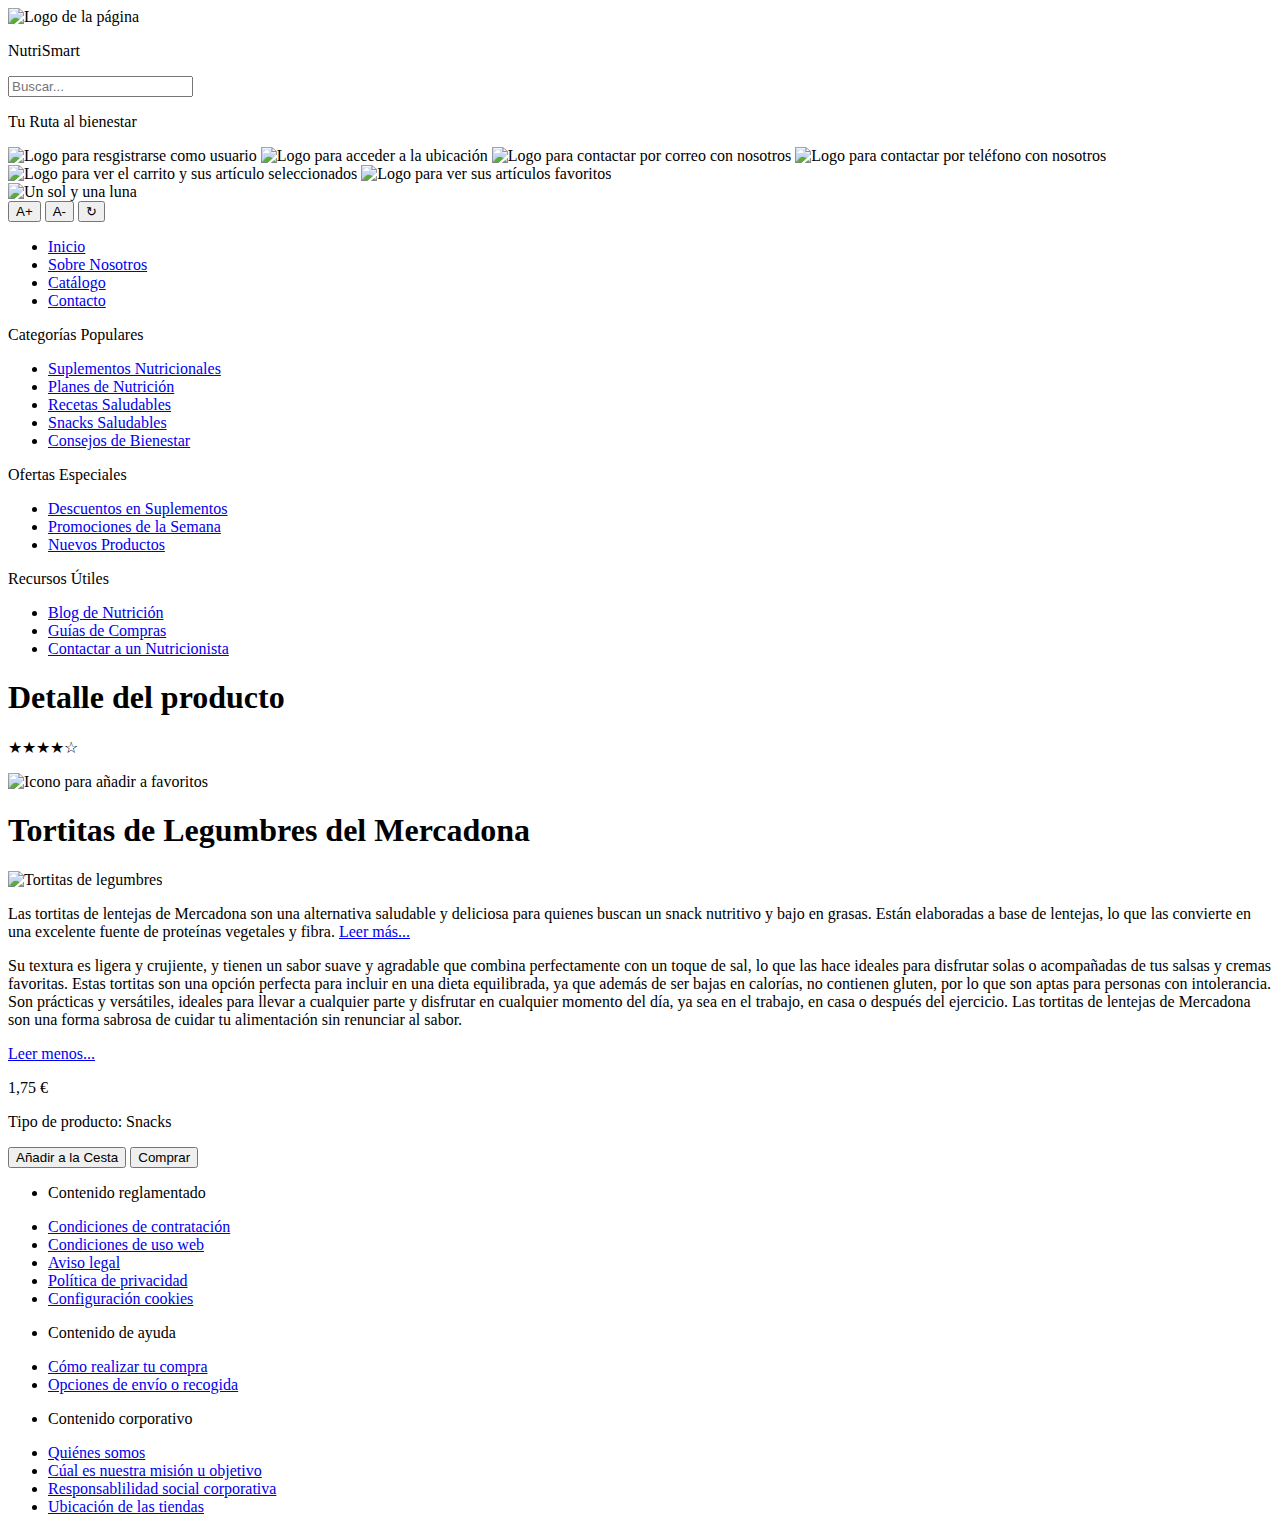
==== commit b2ae0037: "Update index.html" ====
--- a/index.html
+++ b/index.html
@@ -24,13 +24,13 @@
                 <img class="carrito" src="../../img/carrito.jpg" alt = "Logo para ver el carrito y sus artículo seleccionados">
                 <img class="favorito" src="../../img/favoritos.jpg" alt = "Logo para ver sus artículos favoritos">
             </div>
-            <div class="cambiar_modo" onclick="cambiar_modo()" aria-label="Cambiar a modo nocturno">
+            <div class="cambiar_modo" onclick="cambiar_modo()" aria-label="Botón para cambiar a modo nocturno y a modo diurno">
                 <img class="icono" src = "../../img/iluminacion.png" alt = "Un sol y una luna"> 
             </div>
             <div class ="cambiar_letra">
                 <button id="aumentar" aria-label="Aumentar tamaño de la letra">A+</button>
                 <button id="disminuir" aria-label="Disminuir tamaño de la letra">A-</button>
-                <button id="reiniciar" aria-label="Volver tamaño de la letra por defecto">&#x21BB</button>
+                <button id="reiniciar" aria-label="Volver tamaño de la letra por defecto">&#x21BB;</button>
             </div>
             
         </div>
@@ -72,6 +72,7 @@
 
         <main>
             <article class= "elementos">
+                <h1>Detalle del producto</h1>
                 <section class ="producto">
                     <div class="estrellas-favoritos">
                         <p class = "estrellas">★★★★☆</p>
@@ -121,7 +122,7 @@
     <footer>
         <div class="preguntas">
             <ul>
-                <p class="titulofooter">Contenido reglamentado</p>
+                <li><p class="titulofooter">Contenido reglamentado</p></li>
                 <li><a href="#">Condiciones de contratación</a></li>
                 <li><a href="#">Condiciones de uso web</a></li>
                 <li><a href="#">Aviso legal</a></li>
@@ -129,12 +130,12 @@
                 <li><a href="#">Configuración cookies</a></li>
             </ul>
             <ul>
-                <p class="titulofooter">Contenido de ayuda</p>
+                <li><p class="titulofooter">Contenido de ayuda</p></li>
                 <li><a href="#">Cómo realizar tu compra</a></li>
                 <li><a href="#">Opciones de envío o recogida</a></li>
             </ul>
             <ul>
-                <p class="titulofooter">Contenido corporativo</p>
+                <li><p class="titulofooter">Contenido corporativo</p></li>
                 <li><a href="#">Quiénes somos</a></li>
                 <li><a href="#">Cúal es nuestra misión u objetivo</a></li>
                 <li><a href="#">Responsablilidad social corporativa</a></li>
@@ -147,4 +148,4 @@
 
 </body>
 
-</html>+</html>
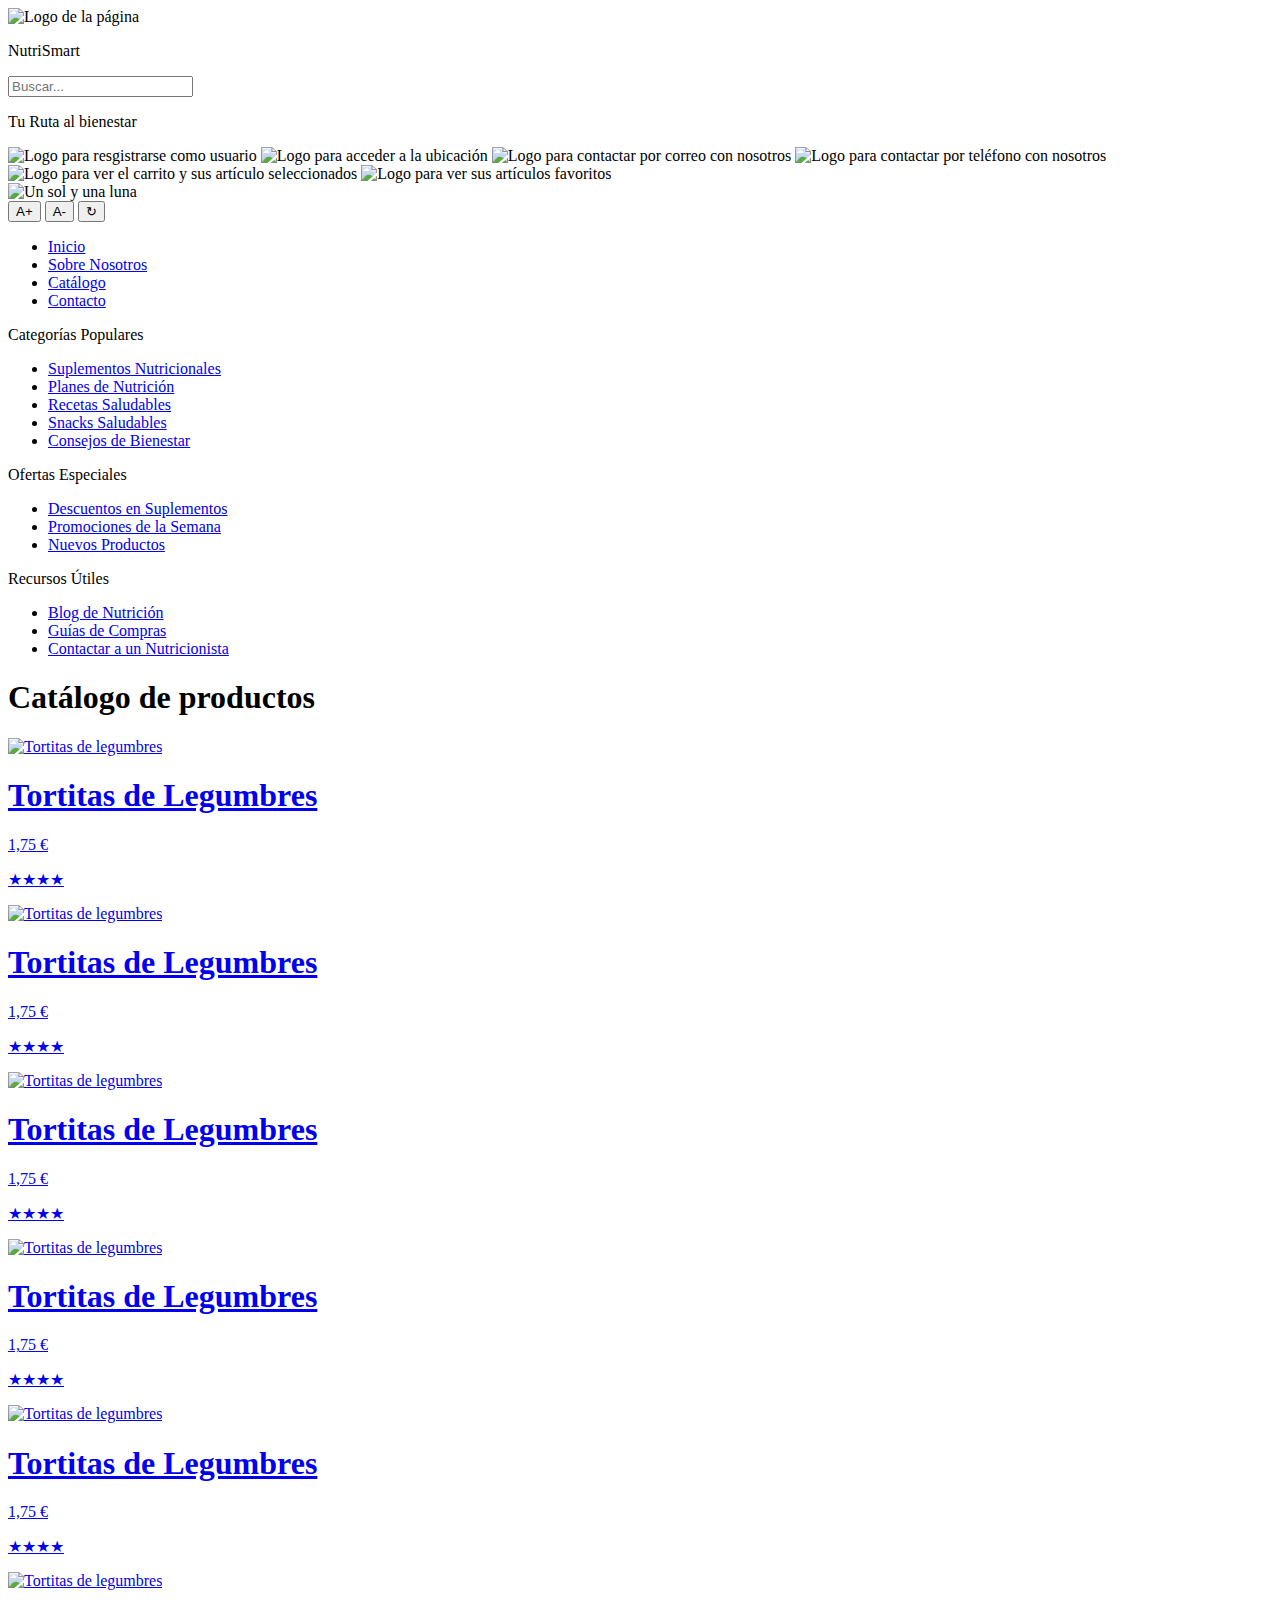
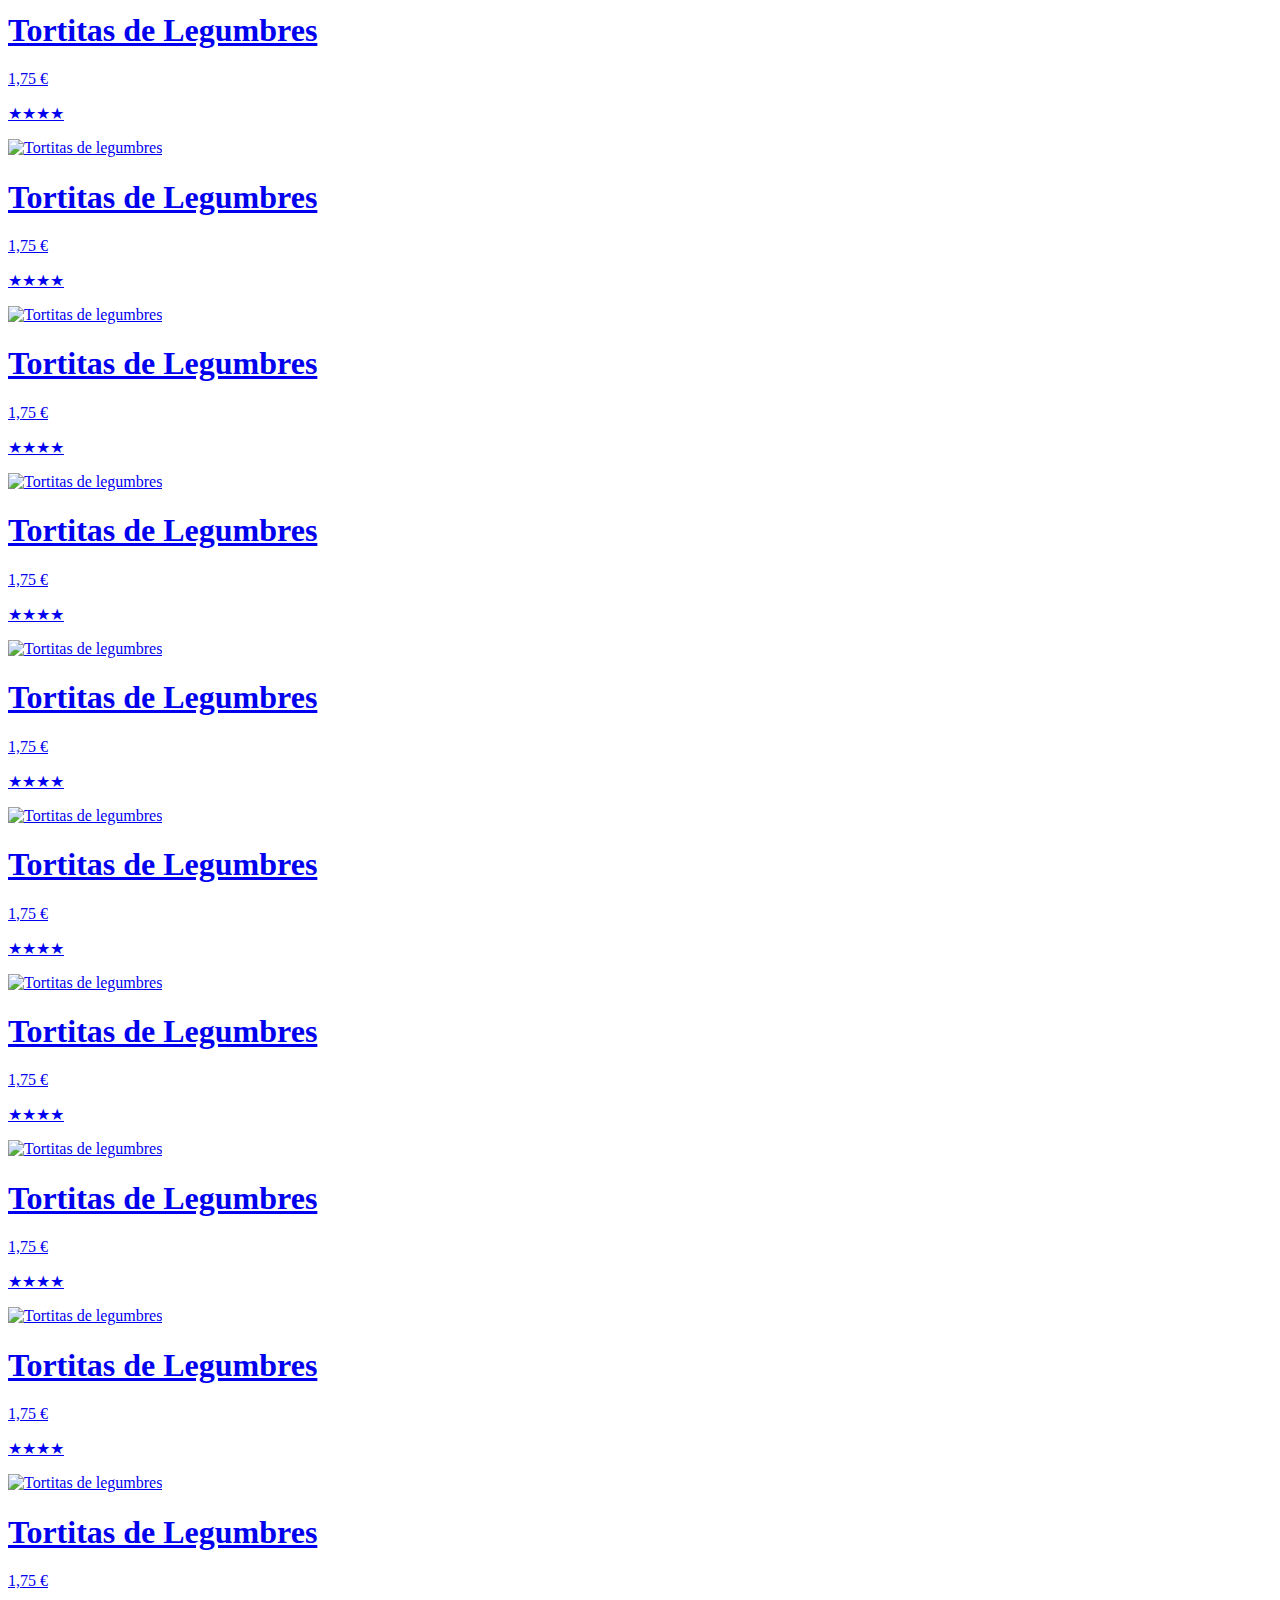
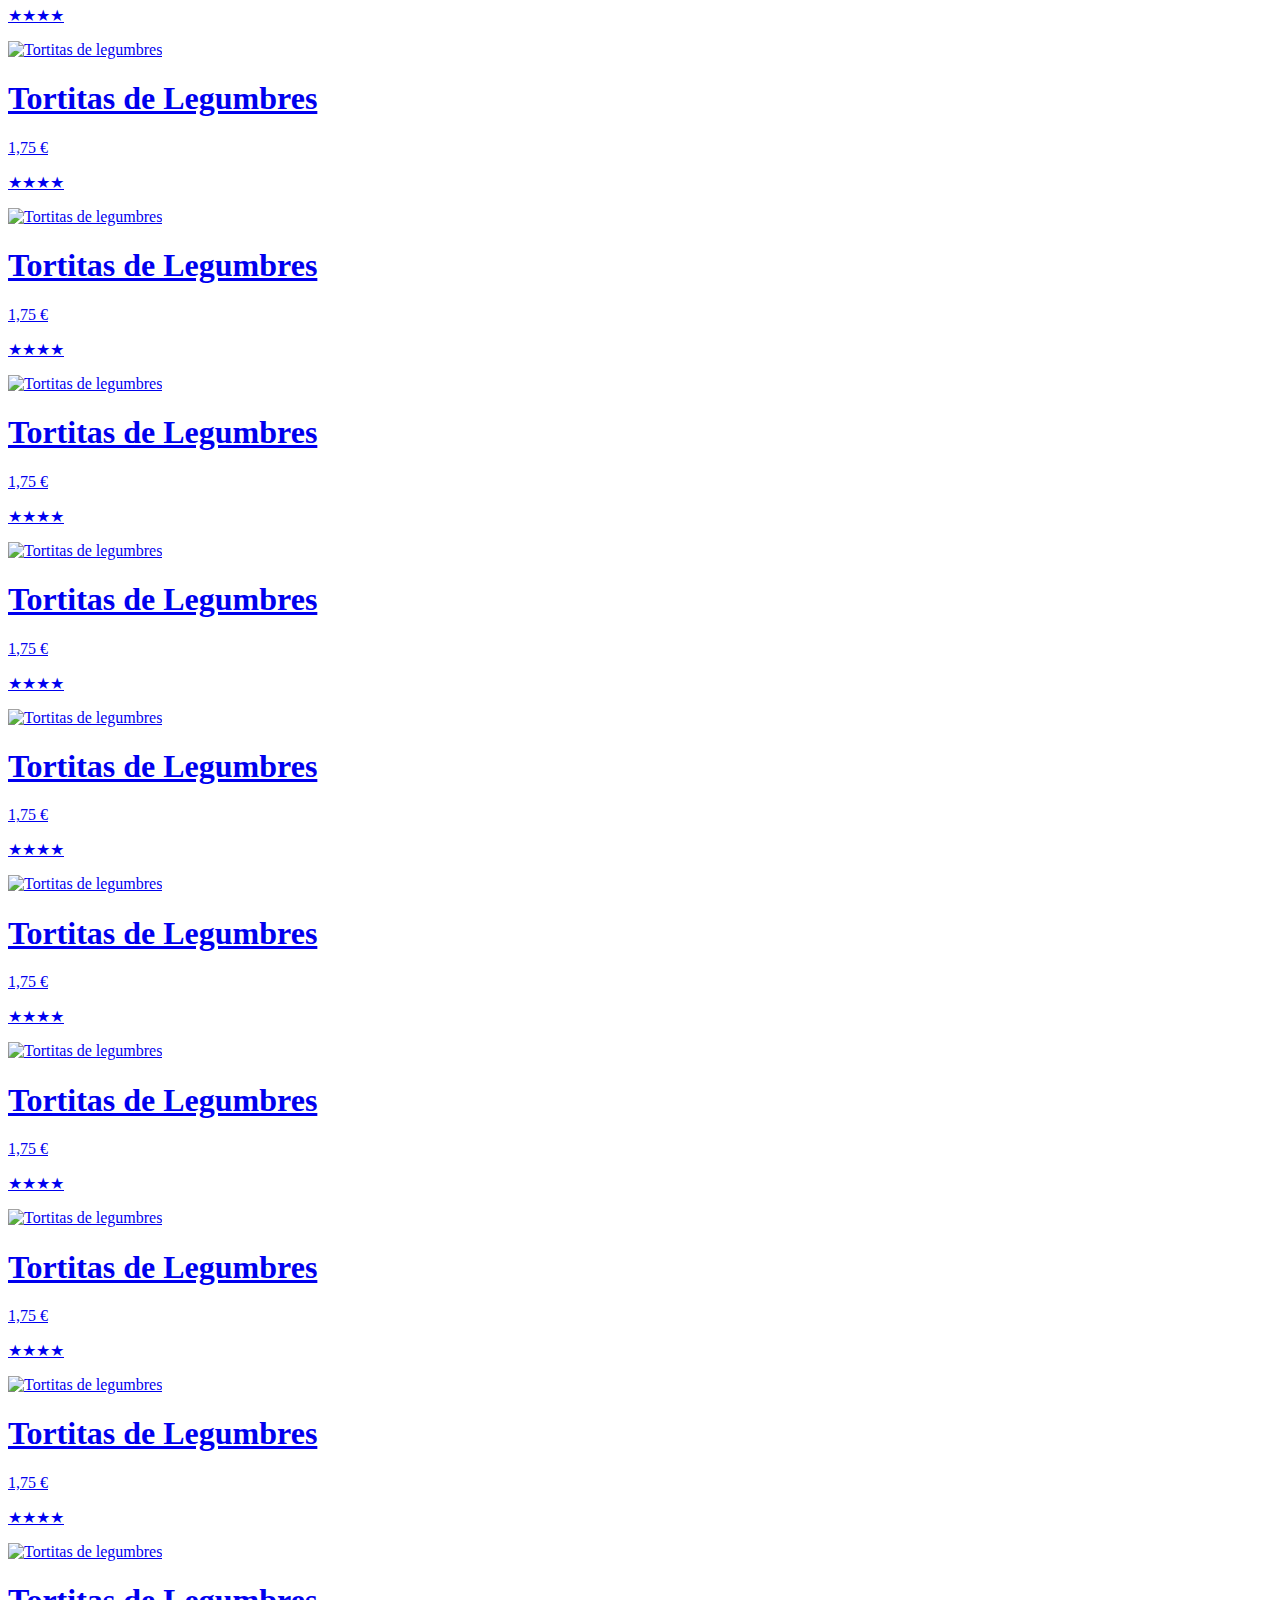
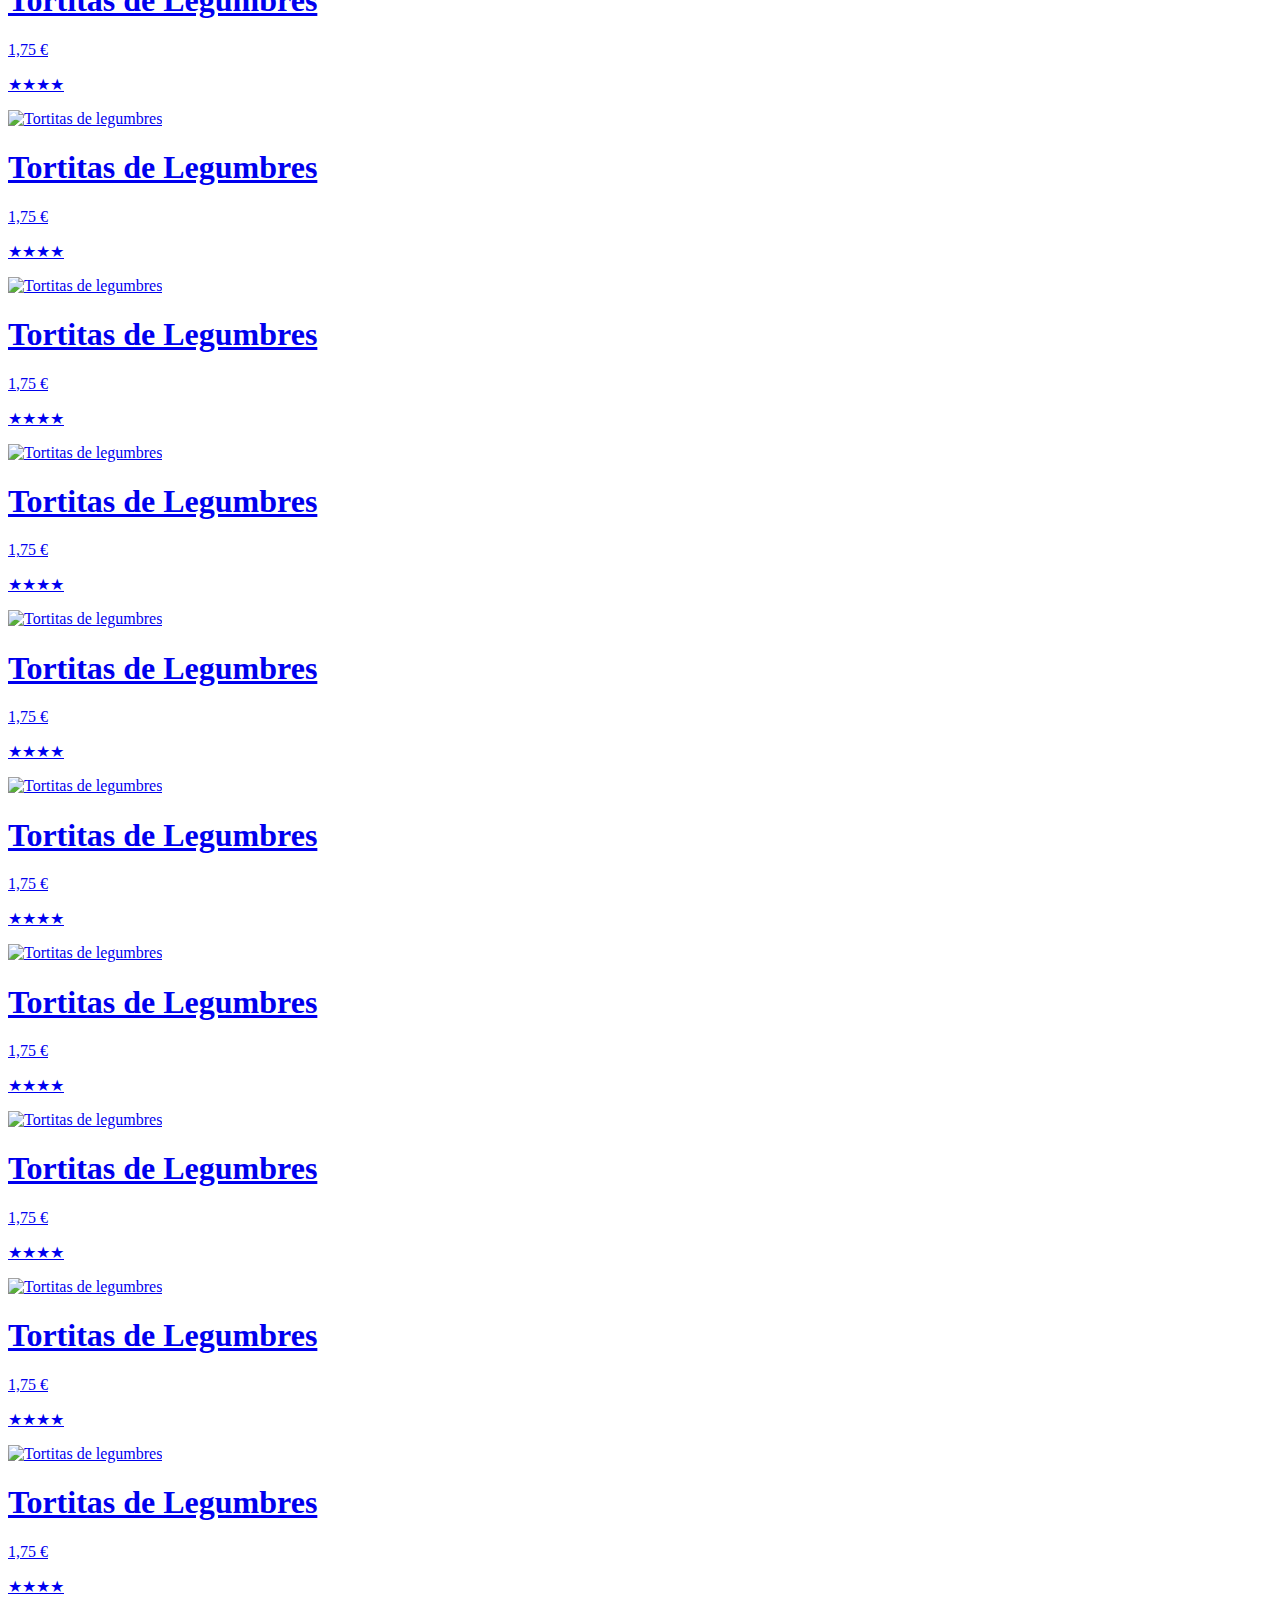
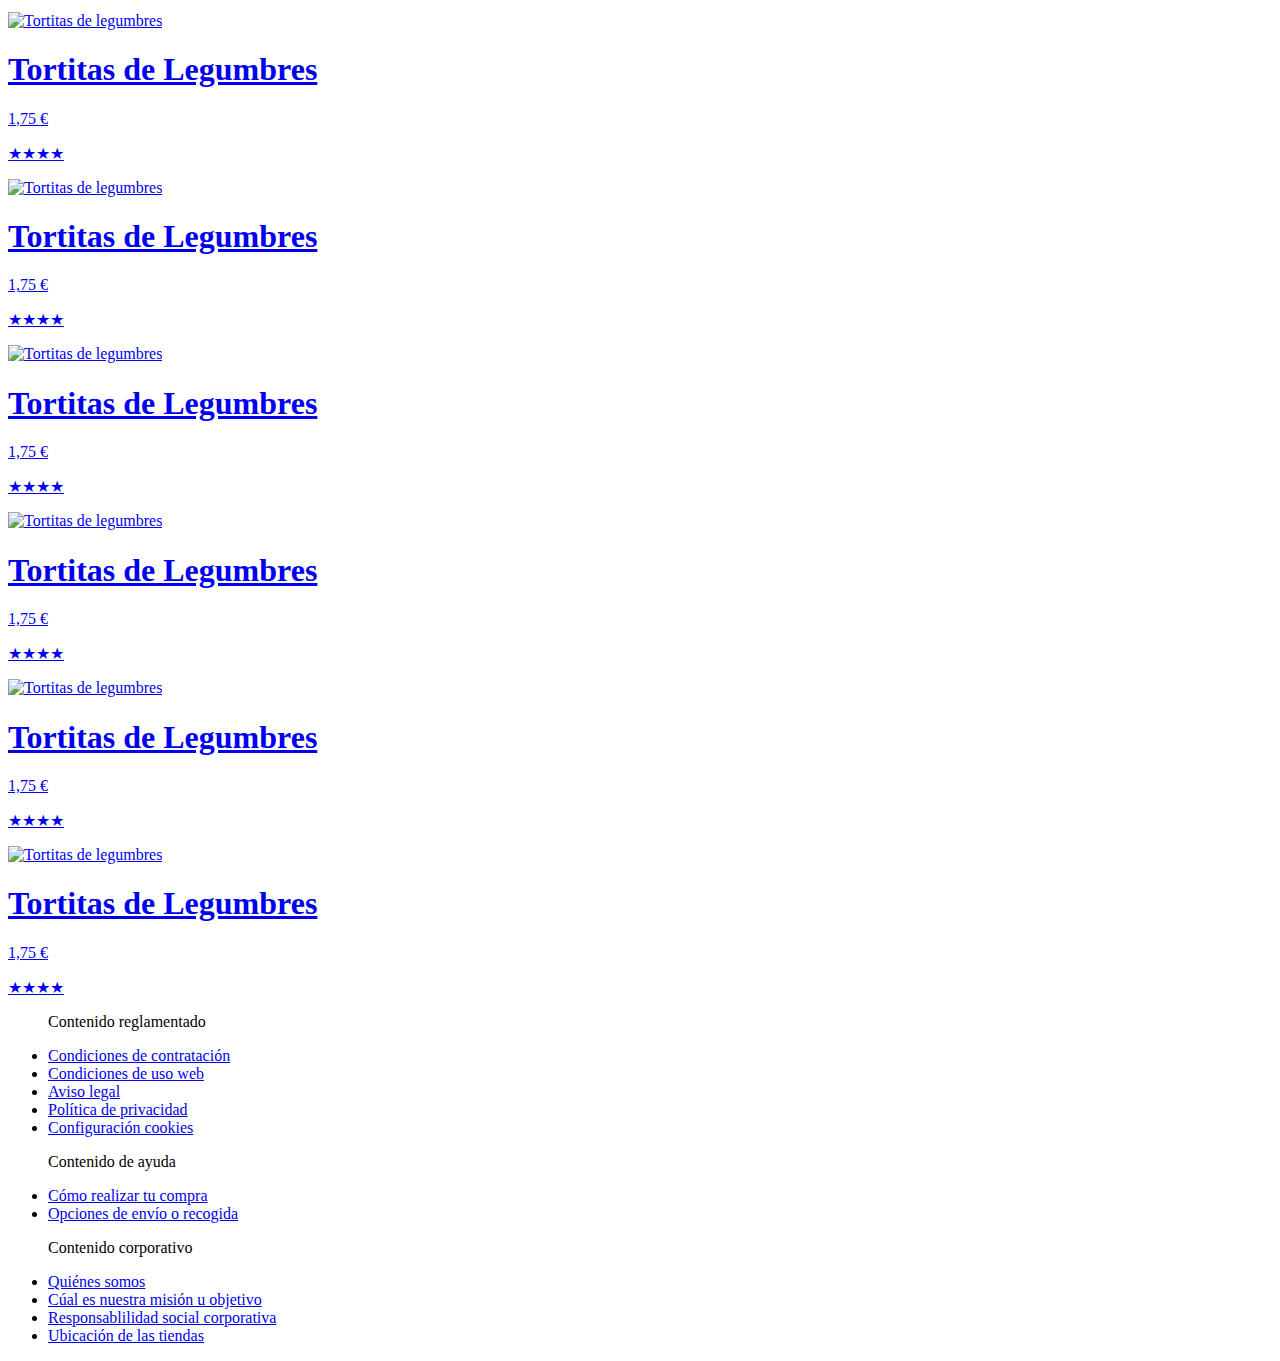
==== commit b7a76800: "Update index.html" ====
--- a/index.html
+++ b/index.html
@@ -5,8 +5,8 @@
     <meta charset="UTF-8">
     <meta name="viewport" content="width=device-width, initial-scale=1.0">
     <link rel="stylesheet" href="../../css/layout.css">
-    <link rel="stylesheet" href="../../css/style-producto.css">
-    <title>Producto</title>
+    <link rel="stylesheet" href="../../css/style-catalogo.css">
+    <title>Catálogo</title>
 </head>
 
 <body class = "modo-diurno">
@@ -32,10 +32,9 @@
                 <button id="disminuir" aria-label="Disminuir tamaño de la letra">A-</button>
                 <button id="reiniciar" aria-label="Volver tamaño de la letra por defecto">&#x21BB;</button>
             </div>
-            
         </div>
     </header>
-   
+
     <div class="contenido">
         <nav>
             <ul class="lista-nav">
@@ -71,58 +70,336 @@
         </aside>
 
         <main>
-            <article class= "elementos">
-                <h1>Detalle del producto</h1>
-                <section class ="producto">
-                    <div class="estrellas-favoritos">
-                        <p class = "estrellas">★★★★☆</p>
-                        <img class = "favoritos" src ="../../img/favoritos.jpg" alt = "Icono para añadir a favoritos" >
-                    </div>
-                    
-                    <h1>Tortitas de Legumbres del Mercadona</h1>
-                    <img class="producto" src="../../img/tortitas.jpg" alt = "Tortitas de legumbres">
-                   
-                    <div class="descripcion" id="descripcion">
-                        <p>
-                            Las tortitas de lentejas de Mercadona son una alternativa saludable 
-                            y deliciosa para quienes buscan un snack nutritivo y bajo en grasas.
-                            Están elaboradas a base de lentejas, lo que las convierte en una excelente 
-                            fuente de proteínas vegetales y fibra.  
-                            <a href="javascript:void(0)" onclick="desplegar()" id="leerMas">Leer más...</a>
-                        </p>
-                        
-                        <!-- Contenido completo, inicialmente oculto -->
-                        <div id="contenidoCompleto">
-                            <p>
-                                Su textura es ligera y crujiente, y tienen un sabor suave y agradable que combina perfectamente con un toque 
-                                de sal, lo que las hace ideales para disfrutar solas o acompañadas de tus 
-                                salsas y cremas favoritas. Estas tortitas son una opción perfecta para incluir 
-                                en una dieta equilibrada, ya que además de ser bajas en calorías, no contienen
-                                gluten, por lo que son aptas para personas con intolerancia. Son prácticas y 
-                                versátiles, ideales para llevar a cualquier parte y disfrutar en cualquier 
-                                momento del día, ya sea en el trabajo, en casa o después del ejercicio.
-                                Las tortitas de lentejas de Mercadona son una forma sabrosa de cuidar tu
-                                alimentación sin renunciar al sabor.
-                            </p>
-                            <a href="javascript:void(0)" onclick="desplegar()" id="leerMenos" >Leer menos...</a>
-                        </div>
-                    </div>
-                    
-                    <p class = "precio">1,75 €</p>
-                    <p class = "tipo">Tipo de producto: Snacks</p>
-                    <div class = "botones-section">
-                        <button aria-label = "Añadir este producto a la cesta">Añadir a la Cesta</button>
-                        <button aria-label = "Comprar este producto">Comprar</button>
-                    </div>
-                </section>
+            <article class="elementos">
+                <h1>Catálogo de productos</h1>
+                <a href="../producto/index.html">
+                    <section>
+                        <img class="lista" src="../../img/tortitas.jpg" alt ="Tortitas de legumbres">
+                        <h1>Tortitas de Legumbres</h1>
+                        <p>1,75 €</p>
+                        <p>★★★★</p>
+                    </section>
+                </a>
+                <a href="../producto/index.html">
+                    <section>
+                        <img class="lista" src="../../img/tortitas.jpg" alt ="Tortitas de legumbres">
+                        <h1>Tortitas de Legumbres</h1>
+                        <p>1,75 €</p>
+                        <p>★★★★</p>
+                    </section>
+                </a>
+                <a href="../producto/index.html">
+                    <section>
+                        <img class="lista" src="../../img/tortitas.jpg" alt ="Tortitas de legumbres">
+                        <h1>Tortitas de Legumbres</h1>
+                        <p>1,75 €</p>
+                        <p>★★★★</p>
+                    </section>
+                </a>
+                <a href="../producto/index.html">
+                    <section>
+                        <img class="lista" src="../../img/tortitas.jpg" alt ="Tortitas de legumbres">
+                        <h1>Tortitas de Legumbres</h1>
+                        <p>1,75 €</p>
+                        <p>★★★★</p>
+                    </section>
+                </a>
+                <a href="../producto/index.html">
+                    <section>
+                        <img class="lista" src="../../img/tortitas.jpg" alt ="Tortitas de legumbres">
+                        <h1>Tortitas de Legumbres</h1>
+                        <p>1,75 €</p>
+                        <p>★★★★</p>
+                    </section>
+                </a>
+                <a href="../producto/index.html">
+                    <section>
+                        <img class="lista" src="../../img/tortitas.jpg" alt ="Tortitas de legumbres">
+                        <h1>Tortitas de Legumbres</h1>
+                        <p>1,75 €</p>
+                        <p>★★★★</p>
+                    </section>
+                </a>
+                <a href="../producto/index.html">
+                    <section>
+                        <img class="lista" src="../../img/tortitas.jpg" alt ="Tortitas de legumbres">
+                        <h1>Tortitas de Legumbres</h1>
+                        <p>1,75 €</p>
+                        <p>★★★★</p>
+                    </section>
+                </a>
+                <a href="../producto/index.html">
+                    <section>
+                        <img class="lista" src="../../img/tortitas.jpg" alt ="Tortitas de legumbres">
+                        <h1>Tortitas de Legumbres</h1>
+                        <p>1,75 €</p>
+                        <p>★★★★</p>
+                    </section>
+                </a>
+                <a href="../producto/index.html">
+                    <section>
+                        <img class="lista" src="../../img/tortitas.jpg" alt ="Tortitas de legumbres">
+                        <h1>Tortitas de Legumbres</h1>
+                        <p>1,75 €</p>
+                        <p>★★★★</p>
+                    </section>
+                </a>
+                <a href="../producto/index.html">
+                    <section>
+                        <img class="lista" src="../../img/tortitas.jpg" alt ="Tortitas de legumbres">
+                        <h1>Tortitas de Legumbres</h1>
+                        <p>1,75 €</p>
+                        <p>★★★★</p>
+                    </section>
+                </a>
+                <a href="../producto/index.html">
+                    <section>
+                        <img class="lista" src="../../img/tortitas.jpg" alt ="Tortitas de legumbres">
+                        <h1>Tortitas de Legumbres</h1>
+                        <p>1,75 €</p>
+                        <p>★★★★</p>
+                    </section>
+                </a>
+                <a href="../producto/index.html">
+                    <section>
+                        <img class="lista" src="../../img/tortitas.jpg" alt ="Tortitas de legumbres">
+                        <h1>Tortitas de Legumbres</h1>
+                        <p>1,75 €</p>
+                        <p>★★★★</p>
+                    </section>
+                </a>
+                <a href="../producto/index.html">
+                    <section>
+                        <img class="lista" src="../../img/tortitas.jpg" alt ="Tortitas de legumbres">
+                        <h1>Tortitas de Legumbres</h1>
+                        <p>1,75 €</p>
+                        <p>★★★★</p>
+                    </section>
+                </a>
+                <a href="../producto/index.html">
+                    <section>
+                        <img class="lista" src="../../img/tortitas.jpg" alt ="Tortitas de legumbres">
+                        <h1>Tortitas de Legumbres</h1>
+                        <p>1,75 €</p>
+                        <p>★★★★</p>
+                    </section>
+                </a>
+                <a href="../producto/index.html">
+                    <section>
+                        <img class="lista" src="../../img/tortitas.jpg" alt ="Tortitas de legumbres">
+                        <h1>Tortitas de Legumbres</h1>
+                        <p>1,75 €</p>
+                        <p>★★★★</p>
+                    </section>
+                </a>
+                <a href="../producto/index.html">
+                    <section>
+                        <img class="lista" src="../../img/tortitas.jpg" alt ="Tortitas de legumbres">
+                        <h1>Tortitas de Legumbres</h1>
+                        <p>1,75 €</p>
+                        <p>★★★★</p>
+                    </section>
+                </a>
+                <a href="../producto/index.html">
+                    <section>
+                        <img class="lista" src="../../img/tortitas.jpg" alt ="Tortitas de legumbres">
+                        <h1>Tortitas de Legumbres</h1>
+                        <p>1,75 €</p>
+                        <p>★★★★</p>
+                    </section>
+                </a>
+                <a href="../producto/index.html">
+                    <section>
+                        <img class="lista" src="../../img/tortitas.jpg" alt ="Tortitas de legumbres">
+                        <h1>Tortitas de Legumbres</h1>
+                        <p>1,75 €</p>
+                        <p>★★★★</p>
+                    </section>
+                </a>
+                <a href="../producto/index.html">
+                    <section>
+                        <img class="lista" src="../../img/tortitas.jpg" alt ="Tortitas de legumbres">
+                        <h1>Tortitas de Legumbres</h1>
+                        <p>1,75 €</p>
+                        <p>★★★★</p>
+                    </section>
+                </a>
+                <a href="../producto/index.html">
+                    <section>
+                        <img class="lista" src="../../img/tortitas.jpg" alt ="Tortitas de legumbres">
+                        <h1>Tortitas de Legumbres</h1>
+                        <p>1,75 €</p>
+                        <p>★★★★</p>
+                    </section>
+                </a>
+                <a href="../producto/index.html">
+                    <section>
+                        <img class="lista" src="../../img/tortitas.jpg" alt ="Tortitas de legumbres">
+                        <h1>Tortitas de Legumbres</h1>
+                        <p>1,75 €</p>
+                        <p>★★★★</p>
+                    </section>
+                </a>
+                <a href="../producto/index.html">
+                    <section>
+                        <img class="lista" src="../../img/tortitas.jpg" alt ="Tortitas de legumbres">
+                        <h1>Tortitas de Legumbres</h1>
+                        <p>1,75 €</p>
+                        <p>★★★★</p>
+                    </section>
+                </a>
+                <a href="../producto/index.html">
+                    <section>
+                        <img class="lista" src="../../img/tortitas.jpg" alt ="Tortitas de legumbres">
+                        <h1>Tortitas de Legumbres</h1>
+                        <p>1,75 €</p>
+                        <p>★★★★</p>
+                    </section>
+                </a>
+                <a href="../producto/index.html">
+                    <section>
+                        <img class="lista" src="../../img/tortitas.jpg" alt ="Tortitas de legumbres">
+                        <h1>Tortitas de Legumbres</h1>
+                        <p>1,75 €</p>
+                        <p>★★★★</p>
+                    </section>
+                </a>
+                <a href="../producto/index.html">
+                    <section>
+                        <img class="lista" src="../../img/tortitas.jpg" alt ="Tortitas de legumbres">
+                        <h1>Tortitas de Legumbres</h1>
+                        <p>1,75 €</p>
+                        <p>★★★★</p>
+                    </section>
+                </a>
+                <a href="../producto/index.html">
+                    <section>
+                        <img class="lista" src="../../img/tortitas.jpg" alt ="Tortitas de legumbres">
+                        <h1>Tortitas de Legumbres</h1>
+                        <p>1,75 €</p>
+                        <p>★★★★</p>
+                    </section>
+                </a>
+                <a href="../producto/index.html">
+                    <section>
+                        <img class="lista" src="../../img/tortitas.jpg" alt ="Tortitas de legumbres">
+                        <h1>Tortitas de Legumbres</h1>
+                        <p>1,75 €</p>
+                        <p>★★★★</p>
+                    </section>
+                </a>
+                <a href="../producto/index.html">
+                    <section>
+                        <img class="lista" src="../../img/tortitas.jpg" alt ="Tortitas de legumbres">
+                        <h1>Tortitas de Legumbres</h1>
+                        <p>1,75 €</p>
+                        <p>★★★★</p>
+                    </section>
+                </a>
+                <a href="../producto/index.html">
+                    <section>
+                        <img class="lista" src="../../img/tortitas.jpg" alt ="Tortitas de legumbres">
+                        <h1>Tortitas de Legumbres</h1>
+                        <p>1,75 €</p>
+                        <p>★★★★</p>
+                    </section>
+                </a>
+                <a href="../producto/index.html">
+                    <section>
+                        <img class="lista" src="../../img/tortitas.jpg" alt ="Tortitas de legumbres">
+                        <h1>Tortitas de Legumbres</h1>
+                        <p>1,75 €</p>
+                        <p>★★★★</p>
+                    </section>
+                </a>
+                <a href="../producto/index.html">
+                    <section>
+                        <img class="lista" src="../../img/tortitas.jpg" alt ="Tortitas de legumbres">
+                        <h1>Tortitas de Legumbres</h1>
+                        <p>1,75 €</p>
+                        <p>★★★★</p>
+                    </section>
+                </a>
+                <a href="../producto/index.html">
+                    <section>
+                        <img class="lista" src="../../img/tortitas.jpg" alt ="Tortitas de legumbres">
+                        <h1>Tortitas de Legumbres</h1>
+                        <p>1,75 €</p>
+                        <p>★★★★</p>
+                    </section>
+                </a>
+                <a href="../producto/index.html">
+                    <section>
+                        <img class="lista" src="../../img/tortitas.jpg" alt ="Tortitas de legumbres">
+                        <h1>Tortitas de Legumbres</h1>
+                        <p>1,75 €</p>
+                        <p>★★★★</p>
+                    </section>
+                </a>
+                <a href="../producto/index.html">
+                    <section>
+                        <img class="lista" src="../../img/tortitas.jpg" alt ="Tortitas de legumbres">
+                        <h1>Tortitas de Legumbres</h1>
+                        <p>1,75 €</p>
+                        <p>★★★★</p>
+                    </section>
+                </a>
+                <a href="../producto/index.html">
+                    <section>
+                        <img class="lista" src="../../img/tortitas.jpg" alt ="Tortitas de legumbres">
+                        <h1>Tortitas de Legumbres</h1>
+                        <p>1,75 €</p>
+                        <p>★★★★</p>
+                    </section>
+                </a>
+                <a href="../producto/index.html">
+                    <section>
+                        <img class="lista" src="../../img/tortitas.jpg" alt ="Tortitas de legumbres">
+                        <h1>Tortitas de Legumbres</h1>
+                        <p>1,75 €</p>
+                        <p>★★★★</p>
+                    </section>
+                </a>
+                <a href="../producto/index.html">
+                    <section>
+                        <img class="lista" src="../../img/tortitas.jpg" alt ="Tortitas de legumbres">
+                        <h1>Tortitas de Legumbres</h1>
+                        <p>1,75 €</p>
+                        <p>★★★★</p>
+                    </section>
+                </a>
+                <a href="../producto/index.html">
+                    <section>
+                        <img class="lista" src="../../img/tortitas.jpg" alt ="Tortitas de legumbres">
+                        <h1>Tortitas de Legumbres</h1>
+                        <p>1,75 €</p>
+                        <p>★★★★</p>
+                    </section>
+                </a>
+                <a href="../producto/index.html">
+                    <section>
+                        <img class="lista" src="../../img/tortitas.jpg" alt ="Tortitas de legumbres">
+                        <h1>Tortitas de Legumbres</h1>
+                        <p>1,75 €</p>
+                        <p>★★★★</p>
+                    </section>
+                </a>
+                <a href="../producto/index.html">
+                    <section>
+                        <img class="lista" src="../../img/tortitas.jpg" alt ="Tortitas de legumbres">
+                        <h1>Tortitas de Legumbres</h1>
+                        <p>1,75 €</p>
+                        <p>★★★★</p>
+                    </section>
+                </a>
             </article>
-          
         </main>
     </div>
+
     <footer>
         <div class="preguntas">
             <ul>
-                <li><p class="titulofooter">Contenido reglamentado</p></li>
+                <p class="titulofooter">Contenido reglamentado</p>
                 <li><a href="#">Condiciones de contratación</a></li>
                 <li><a href="#">Condiciones de uso web</a></li>
                 <li><a href="#">Aviso legal</a></li>
@@ -130,12 +407,12 @@
                 <li><a href="#">Configuración cookies</a></li>
             </ul>
             <ul>
-                <li><p class="titulofooter">Contenido de ayuda</p></li>
+                <p class="titulofooter">Contenido de ayuda</p>
                 <li><a href="#">Cómo realizar tu compra</a></li>
                 <li><a href="#">Opciones de envío o recogida</a></li>
             </ul>
             <ul>
-                <li><p class="titulofooter">Contenido corporativo</p></li>
+                <p class="titulofooter">Contenido corporativo</p>
                 <li><a href="#">Quiénes somos</a></li>
                 <li><a href="#">Cúal es nuestra misión u objetivo</a></li>
                 <li><a href="#">Responsablilidad social corporativa</a></li>
@@ -143,9 +420,7 @@
             </ul>
         </div>
     </footer>
-
     <script src="../../js/script.js"></script>
-
 </body>
 
 </html>
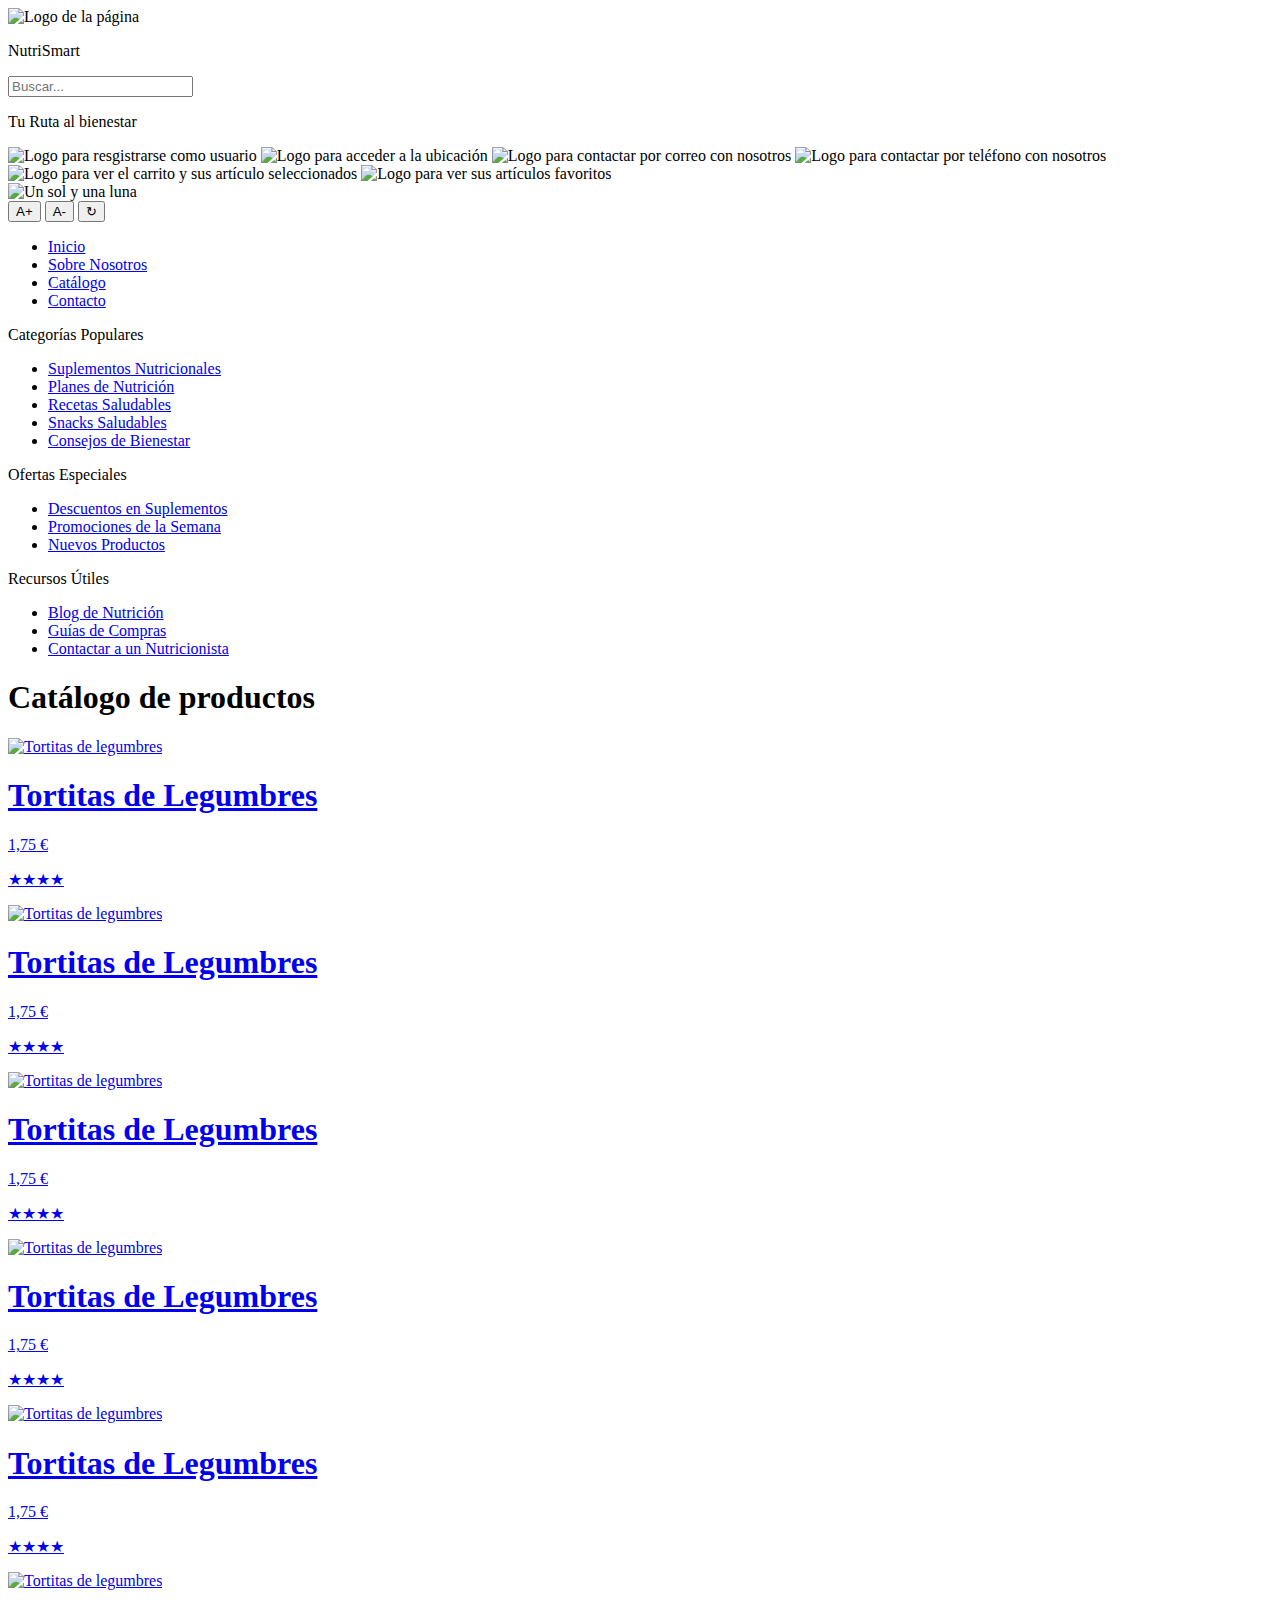
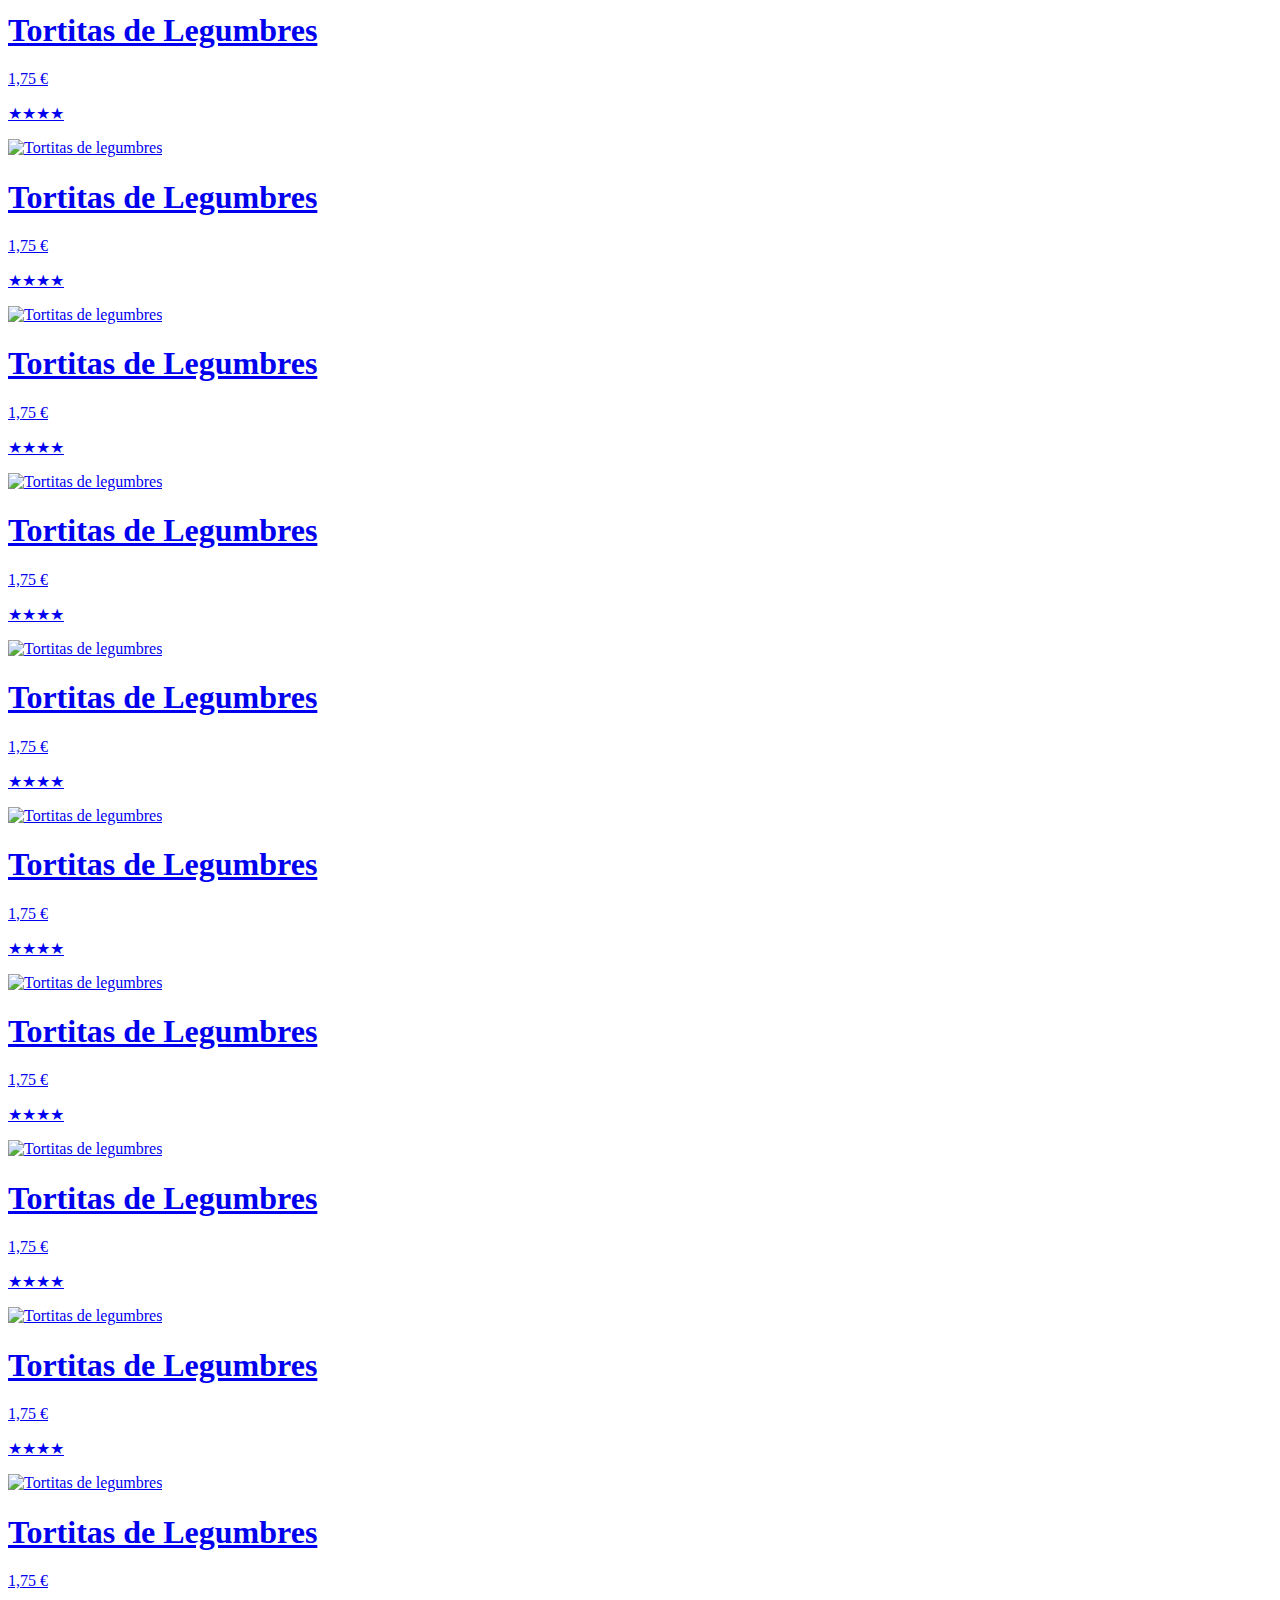
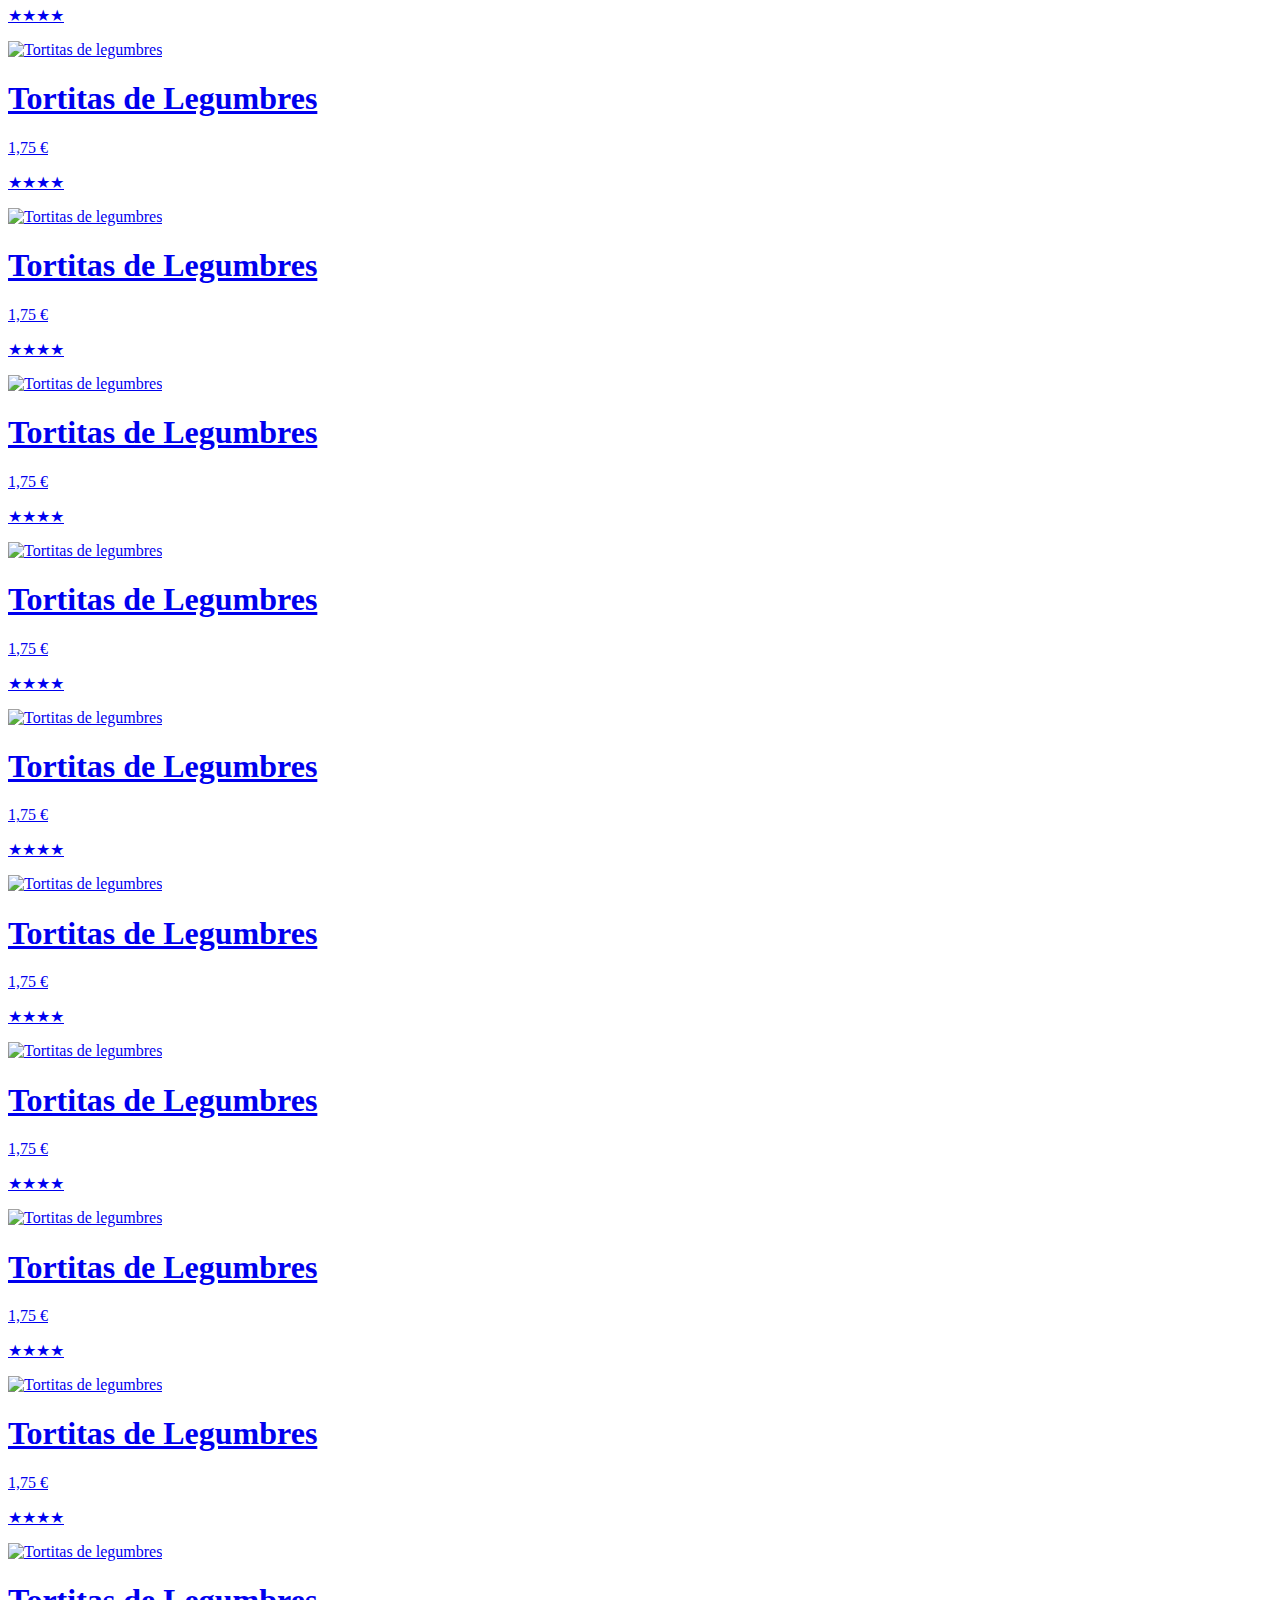
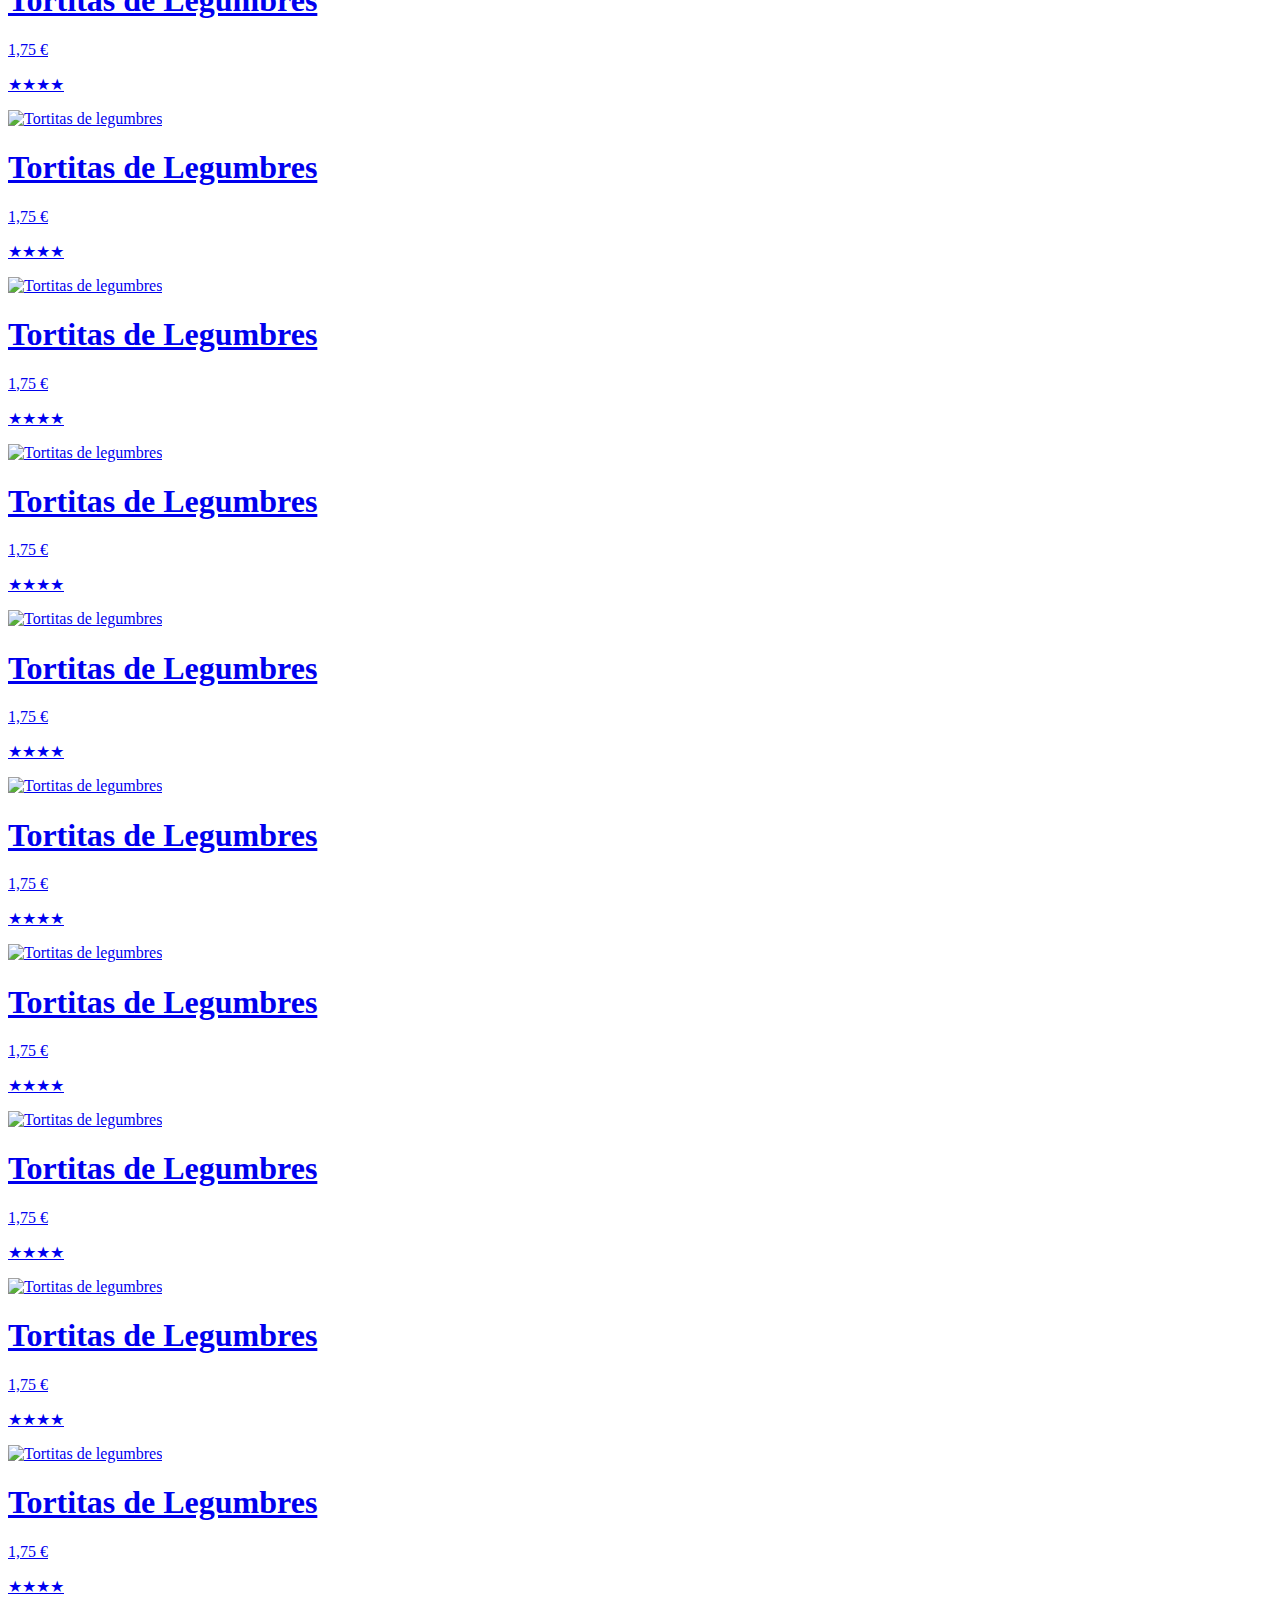
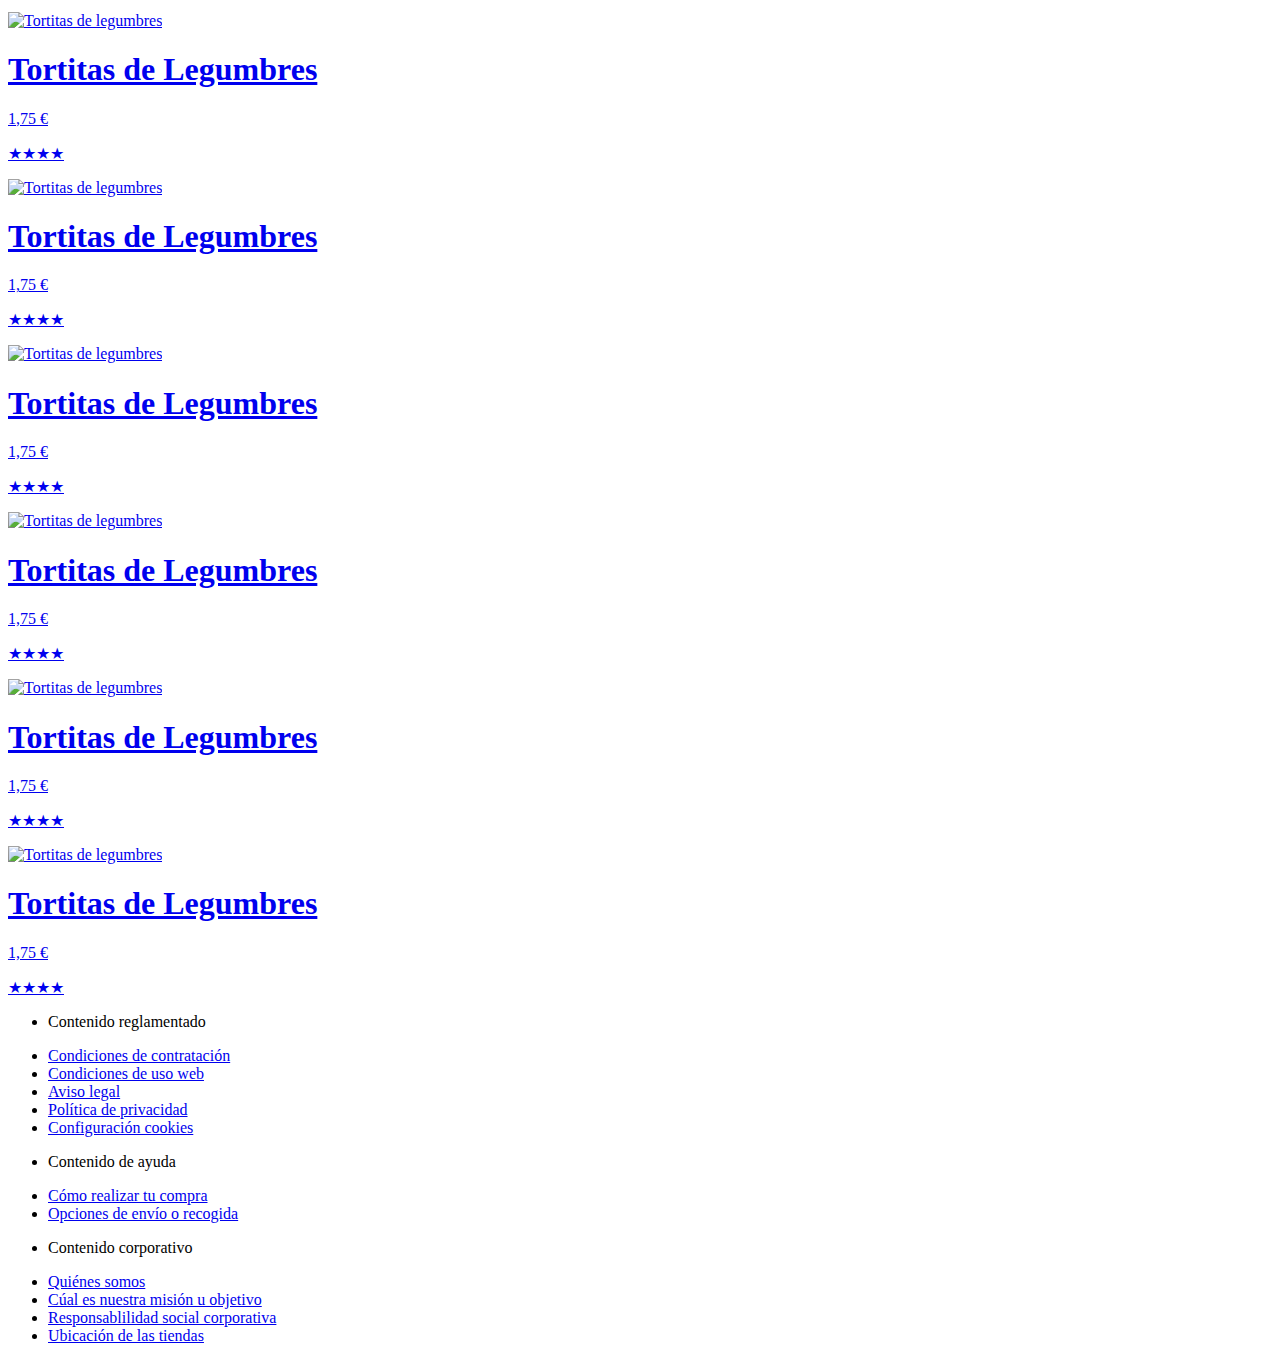
==== commit 23abc7bb: "Update index.html" ====
--- a/index.html
+++ b/index.html
@@ -399,7 +399,7 @@
     <footer>
         <div class="preguntas">
             <ul>
-                <p class="titulofooter">Contenido reglamentado</p>
+                <li><p class="titulofooter">Contenido reglamentado</p></li>
                 <li><a href="#">Condiciones de contratación</a></li>
                 <li><a href="#">Condiciones de uso web</a></li>
                 <li><a href="#">Aviso legal</a></li>
@@ -407,12 +407,12 @@
                 <li><a href="#">Configuración cookies</a></li>
             </ul>
             <ul>
-                <p class="titulofooter">Contenido de ayuda</p>
+                <li><p class="titulofooter">Contenido de ayuda</p></li>
                 <li><a href="#">Cómo realizar tu compra</a></li>
                 <li><a href="#">Opciones de envío o recogida</a></li>
             </ul>
             <ul>
-                <p class="titulofooter">Contenido corporativo</p>
+                <li><p class="titulofooter">Contenido corporativo</p></li>
                 <li><a href="#">Quiénes somos</a></li>
                 <li><a href="#">Cúal es nuestra misión u objetivo</a></li>
                 <li><a href="#">Responsablilidad social corporativa</a></li>
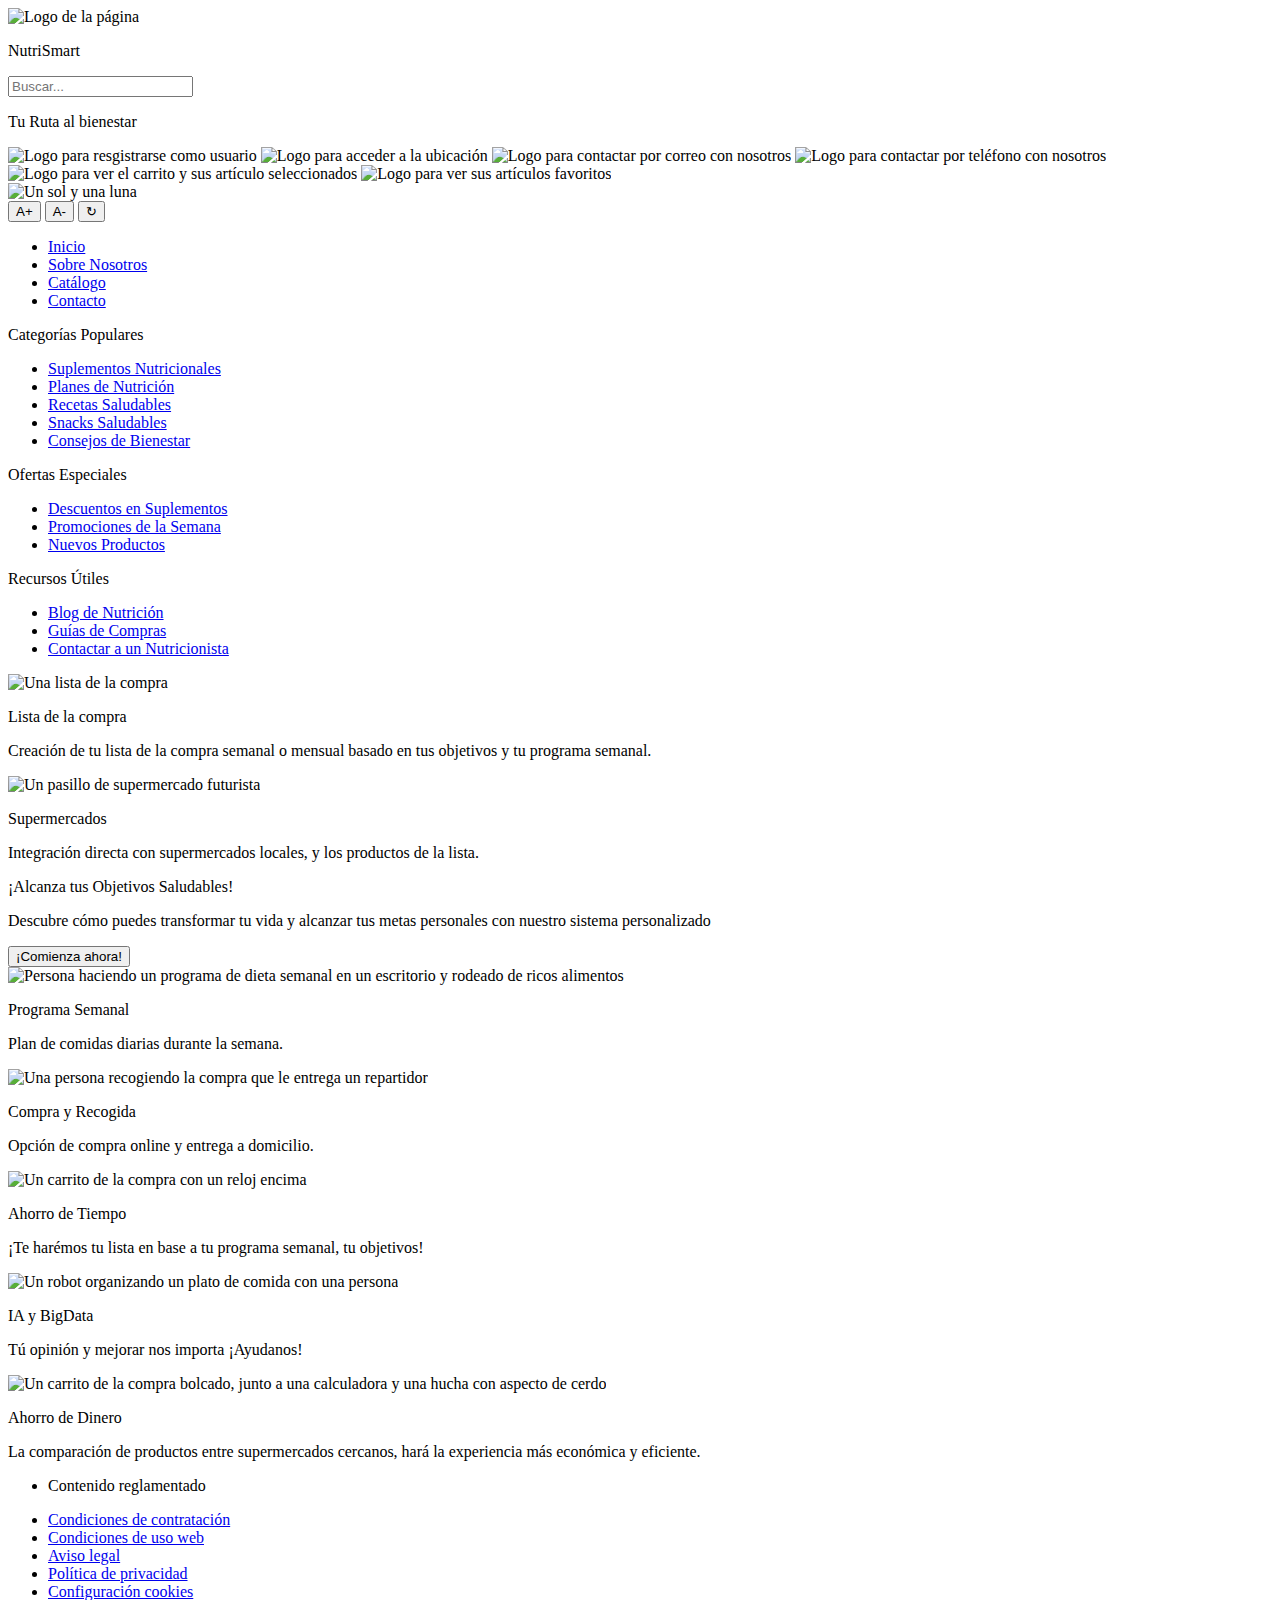
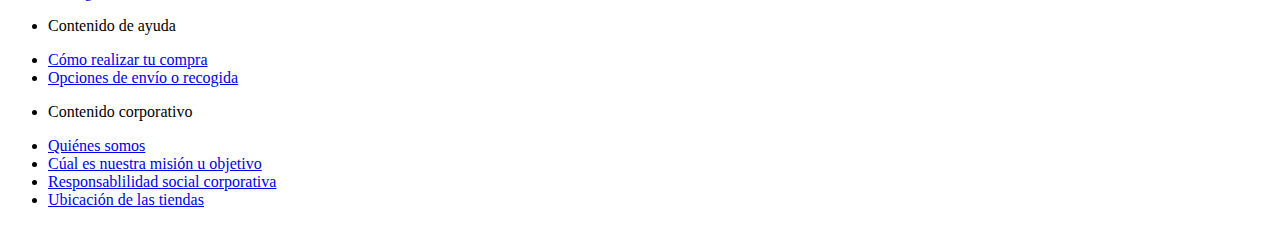
==== commit 12a93baf: "Update index.html" ====
--- a/index.html
+++ b/index.html
@@ -1,31 +1,30 @@
 <!DOCTYPE html>
 <html lang="en">
-
 <head>
     <meta charset="UTF-8">
     <meta name="viewport" content="width=device-width, initial-scale=1.0">
-    <link rel="stylesheet" href="../../css/layout.css">
-    <link rel="stylesheet" href="../../css/style-catalogo.css">
-    <title>Catálogo</title>
+    <link rel="stylesheet" href="css/layout.css">
+    <link rel="stylesheet" href="css/style-principal.css">
+    <title>Nutrismart-Página principal</title>
 </head>
-
 <body class = "modo-diurno">
+    
     <header>
-        <div class="div-header">
-            <img class="logo" src="../../img/logo.png" alt = "Logo de la página">
-            <p class="nombre">NutriSmart</p>
-            <input class="buscador" type="text" placeholder="Buscar...">
-            <p class="slogan">Tu Ruta al bienestar</p>
-            <div class="enlaces-perfilusuario">
-                <img class="usuario" src="../../img/usuario.png"  alt = "Logo para resgistrarse como usuario"> 
-                <img class="ubicación" src="../../img/ubicación.png" alt = "Logo para acceder a la ubicación"> 
-                <img class="correo" src="../../img/correo.png" alt = "Logo para contactar por correo con nosotros">
-                <img class="telefono" src="../../img/telefono.png" alt = "Logo para contactar por teléfono con nosotros"> 
-                <img class="carrito" src="../../img/carrito.jpg" alt = "Logo para ver el carrito y sus artículo seleccionados">
-                <img class="favorito" src="../../img/favoritos.jpg" alt = "Logo para ver sus artículos favoritos">
+        <div class = "div-header">
+            <img class = "logo" src = "img/logo.png" alt = "Logo de la página">
+            <p class = "nombre">NutriSmart</p>
+            <input class = "buscador" type="text" placeholder="Buscar..." >
+            <p class = "slogan">Tu Ruta al bienestar</p>
+            <div class = "enlaces-perfilusuario">
+                <img class="usuario" src="img/usuario.png"  alt = "Logo para resgistrarse como usuario"> 
+                <img class="ubicación" src="img/ubicación.png" alt = "Logo para acceder a la ubicación"> 
+                <img class="correo" src="img/correo.png" alt = "Logo para contactar por correo con nosotros">
+                <img class="telefono" src="img/telefono.png" alt = "Logo para contactar por teléfono con nosotros"> 
+                <img class="carrito" src="img/carrito.jpg" alt = "Logo para ver el carrito y sus artículo seleccionados">
+                <img class="favorito" src="img/favoritos.jpg" alt = "Logo para ver sus artículos favoritos">
             </div>
             <div class="cambiar_modo" onclick="cambiar_modo()" aria-label="Botón para cambiar a modo nocturno y a modo diurno">
-                <img class="icono" src = "../../img/iluminacion.png" alt = "Un sol y una luna"> 
+                <img class="icono" src = "img/iluminacion.png" alt = "Un sol y una luna"> 
             </div>
             <div class ="cambiar_letra">
                 <button id="aumentar" aria-label="Aumentar tamaño de la letra">A+</button>
@@ -34,13 +33,13 @@
             </div>
         </div>
     </header>
-
-    <div class="contenido">
+    
+    <div class = "contenido">
         <nav>
-            <ul class="lista-nav">
-                <li><a href="../../index.html">Inicio</a></li>
+            <ul class = "lista-nav">
+                <li><a href="index.html">Inicio</a></li>
                 <li><a href="#">Sobre Nosotros</a></li>
-                <li><a href="../catálogo/index.html">Catálogo</a></li>
+                <li><a href="pages/catálogo/index.html">Catálogo</a></li>
                 <li><a href="#">Contacto</a></li>
             </ul>
         </nav>
@@ -53,14 +52,14 @@
                 <li><a href="#">Snacks Saludables</a></li>
                 <li><a href="#">Consejos de Bienestar</a></li>
             </ul>
-
+        
             <p>Ofertas Especiales</p>
             <ul>
                 <li><a href="#">Descuentos en Suplementos</a></li>
                 <li><a href="#">Promociones de la Semana</a></li>
                 <li><a href="#">Nuevos Productos</a></li>
             </ul>
-
+        
             <p>Recursos Útiles</p>
             <ul>
                 <li><a href="#">Blog de Nutrición</a></li>
@@ -71,335 +70,63 @@
 
         <main>
             <article class="elementos">
-                <h1>Catálogo de productos</h1>
-                <a href="../producto/index.html">
-                    <section>
-                        <img class="lista" src="../../img/tortitas.jpg" alt ="Tortitas de legumbres">
-                        <h1>Tortitas de Legumbres</h1>
-                        <p>1,75 €</p>
-                        <p>★★★★</p>
-                    </section>
-                </a>
-                <a href="../producto/index.html">
-                    <section>
-                        <img class="lista" src="../../img/tortitas.jpg" alt ="Tortitas de legumbres">
-                        <h1>Tortitas de Legumbres</h1>
-                        <p>1,75 €</p>
-                        <p>★★★★</p>
-                    </section>
-                </a>
-                <a href="../producto/index.html">
-                    <section>
-                        <img class="lista" src="../../img/tortitas.jpg" alt ="Tortitas de legumbres">
-                        <h1>Tortitas de Legumbres</h1>
-                        <p>1,75 €</p>
-                        <p>★★★★</p>
-                    </section>
-                </a>
-                <a href="../producto/index.html">
-                    <section>
-                        <img class="lista" src="../../img/tortitas.jpg" alt ="Tortitas de legumbres">
-                        <h1>Tortitas de Legumbres</h1>
-                        <p>1,75 €</p>
-                        <p>★★★★</p>
-                    </section>
-                </a>
-                <a href="../producto/index.html">
-                    <section>
-                        <img class="lista" src="../../img/tortitas.jpg" alt ="Tortitas de legumbres">
-                        <h1>Tortitas de Legumbres</h1>
-                        <p>1,75 €</p>
-                        <p>★★★★</p>
-                    </section>
-                </a>
-                <a href="../producto/index.html">
-                    <section>
-                        <img class="lista" src="../../img/tortitas.jpg" alt ="Tortitas de legumbres">
-                        <h1>Tortitas de Legumbres</h1>
-                        <p>1,75 €</p>
-                        <p>★★★★</p>
-                    </section>
-                </a>
-                <a href="../producto/index.html">
-                    <section>
-                        <img class="lista" src="../../img/tortitas.jpg" alt ="Tortitas de legumbres">
-                        <h1>Tortitas de Legumbres</h1>
-                        <p>1,75 €</p>
-                        <p>★★★★</p>
-                    </section>
-                </a>
-                <a href="../producto/index.html">
-                    <section>
-                        <img class="lista" src="../../img/tortitas.jpg" alt ="Tortitas de legumbres">
-                        <h1>Tortitas de Legumbres</h1>
-                        <p>1,75 €</p>
-                        <p>★★★★</p>
-                    </section>
-                </a>
-                <a href="../producto/index.html">
-                    <section>
-                        <img class="lista" src="../../img/tortitas.jpg" alt ="Tortitas de legumbres">
-                        <h1>Tortitas de Legumbres</h1>
-                        <p>1,75 €</p>
-                        <p>★★★★</p>
-                    </section>
-                </a>
-                <a href="../producto/index.html">
-                    <section>
-                        <img class="lista" src="../../img/tortitas.jpg" alt ="Tortitas de legumbres">
-                        <h1>Tortitas de Legumbres</h1>
-                        <p>1,75 €</p>
-                        <p>★★★★</p>
-                    </section>
-                </a>
-                <a href="../producto/index.html">
-                    <section>
-                        <img class="lista" src="../../img/tortitas.jpg" alt ="Tortitas de legumbres">
-                        <h1>Tortitas de Legumbres</h1>
-                        <p>1,75 €</p>
-                        <p>★★★★</p>
-                    </section>
-                </a>
-                <a href="../producto/index.html">
-                    <section>
-                        <img class="lista" src="../../img/tortitas.jpg" alt ="Tortitas de legumbres">
-                        <h1>Tortitas de Legumbres</h1>
-                        <p>1,75 €</p>
-                        <p>★★★★</p>
-                    </section>
-                </a>
-                <a href="../producto/index.html">
-                    <section>
-                        <img class="lista" src="../../img/tortitas.jpg" alt ="Tortitas de legumbres">
-                        <h1>Tortitas de Legumbres</h1>
-                        <p>1,75 €</p>
-                        <p>★★★★</p>
-                    </section>
-                </a>
-                <a href="../producto/index.html">
-                    <section>
-                        <img class="lista" src="../../img/tortitas.jpg" alt ="Tortitas de legumbres">
-                        <h1>Tortitas de Legumbres</h1>
-                        <p>1,75 €</p>
-                        <p>★★★★</p>
-                    </section>
-                </a>
-                <a href="../producto/index.html">
-                    <section>
-                        <img class="lista" src="../../img/tortitas.jpg" alt ="Tortitas de legumbres">
-                        <h1>Tortitas de Legumbres</h1>
-                        <p>1,75 €</p>
-                        <p>★★★★</p>
-                    </section>
-                </a>
-                <a href="../producto/index.html">
-                    <section>
-                        <img class="lista" src="../../img/tortitas.jpg" alt ="Tortitas de legumbres">
-                        <h1>Tortitas de Legumbres</h1>
-                        <p>1,75 €</p>
-                        <p>★★★★</p>
-                    </section>
-                </a>
-                <a href="../producto/index.html">
-                    <section>
-                        <img class="lista" src="../../img/tortitas.jpg" alt ="Tortitas de legumbres">
-                        <h1>Tortitas de Legumbres</h1>
-                        <p>1,75 €</p>
-                        <p>★★★★</p>
-                    </section>
-                </a>
-                <a href="../producto/index.html">
-                    <section>
-                        <img class="lista" src="../../img/tortitas.jpg" alt ="Tortitas de legumbres">
-                        <h1>Tortitas de Legumbres</h1>
-                        <p>1,75 €</p>
-                        <p>★★★★</p>
-                    </section>
-                </a>
-                <a href="../producto/index.html">
-                    <section>
-                        <img class="lista" src="../../img/tortitas.jpg" alt ="Tortitas de legumbres">
-                        <h1>Tortitas de Legumbres</h1>
-                        <p>1,75 €</p>
-                        <p>★★★★</p>
-                    </section>
-                </a>
-                <a href="../producto/index.html">
-                    <section>
-                        <img class="lista" src="../../img/tortitas.jpg" alt ="Tortitas de legumbres">
-                        <h1>Tortitas de Legumbres</h1>
-                        <p>1,75 €</p>
-                        <p>★★★★</p>
-                    </section>
-                </a>
-                <a href="../producto/index.html">
-                    <section>
-                        <img class="lista" src="../../img/tortitas.jpg" alt ="Tortitas de legumbres">
-                        <h1>Tortitas de Legumbres</h1>
-                        <p>1,75 €</p>
-                        <p>★★★★</p>
-                    </section>
-                </a>
-                <a href="../producto/index.html">
-                    <section>
-                        <img class="lista" src="../../img/tortitas.jpg" alt ="Tortitas de legumbres">
-                        <h1>Tortitas de Legumbres</h1>
-                        <p>1,75 €</p>
-                        <p>★★★★</p>
-                    </section>
-                </a>
-                <a href="../producto/index.html">
-                    <section>
-                        <img class="lista" src="../../img/tortitas.jpg" alt ="Tortitas de legumbres">
-                        <h1>Tortitas de Legumbres</h1>
-                        <p>1,75 €</p>
-                        <p>★★★★</p>
-                    </section>
-                </a>
-                <a href="../producto/index.html">
-                    <section>
-                        <img class="lista" src="../../img/tortitas.jpg" alt ="Tortitas de legumbres">
-                        <h1>Tortitas de Legumbres</h1>
-                        <p>1,75 €</p>
-                        <p>★★★★</p>
-                    </section>
-                </a>
-                <a href="../producto/index.html">
-                    <section>
-                        <img class="lista" src="../../img/tortitas.jpg" alt ="Tortitas de legumbres">
-                        <h1>Tortitas de Legumbres</h1>
-                        <p>1,75 €</p>
-                        <p>★★★★</p>
-                    </section>
-                </a>
-                <a href="../producto/index.html">
-                    <section>
-                        <img class="lista" src="../../img/tortitas.jpg" alt ="Tortitas de legumbres">
-                        <h1>Tortitas de Legumbres</h1>
-                        <p>1,75 €</p>
-                        <p>★★★★</p>
-                    </section>
-                </a>
-                <a href="../producto/index.html">
-                    <section>
-                        <img class="lista" src="../../img/tortitas.jpg" alt ="Tortitas de legumbres">
-                        <h1>Tortitas de Legumbres</h1>
-                        <p>1,75 €</p>
-                        <p>★★★★</p>
-                    </section>
-                </a>
-                <a href="../producto/index.html">
-                    <section>
-                        <img class="lista" src="../../img/tortitas.jpg" alt ="Tortitas de legumbres">
-                        <h1>Tortitas de Legumbres</h1>
-                        <p>1,75 €</p>
-                        <p>★★★★</p>
-                    </section>
-                </a>
-                <a href="../producto/index.html">
-                    <section>
-                        <img class="lista" src="../../img/tortitas.jpg" alt ="Tortitas de legumbres">
-                        <h1>Tortitas de Legumbres</h1>
-                        <p>1,75 €</p>
-                        <p>★★★★</p>
-                    </section>
-                </a>
-                <a href="../producto/index.html">
-                    <section>
-                        <img class="lista" src="../../img/tortitas.jpg" alt ="Tortitas de legumbres">
-                        <h1>Tortitas de Legumbres</h1>
-                        <p>1,75 €</p>
-                        <p>★★★★</p>
-                    </section>
-                </a>
-                <a href="../producto/index.html">
-                    <section>
-                        <img class="lista" src="../../img/tortitas.jpg" alt ="Tortitas de legumbres">
-                        <h1>Tortitas de Legumbres</h1>
-                        <p>1,75 €</p>
-                        <p>★★★★</p>
-                    </section>
-                </a>
-                <a href="../producto/index.html">
-                    <section>
-                        <img class="lista" src="../../img/tortitas.jpg" alt ="Tortitas de legumbres">
-                        <h1>Tortitas de Legumbres</h1>
-                        <p>1,75 €</p>
-                        <p>★★★★</p>
-                    </section>
-                </a>
-                <a href="../producto/index.html">
-                    <section>
-                        <img class="lista" src="../../img/tortitas.jpg" alt ="Tortitas de legumbres">
-                        <h1>Tortitas de Legumbres</h1>
-                        <p>1,75 €</p>
-                        <p>★★★★</p>
-                    </section>
-                </a>
-                <a href="../producto/index.html">
-                    <section>
-                        <img class="lista" src="../../img/tortitas.jpg" alt ="Tortitas de legumbres">
-                        <h1>Tortitas de Legumbres</h1>
-                        <p>1,75 €</p>
-                        <p>★★★★</p>
-                    </section>
-                </a>
-                <a href="../producto/index.html">
-                    <section>
-                        <img class="lista" src="../../img/tortitas.jpg" alt ="Tortitas de legumbres">
-                        <h1>Tortitas de Legumbres</h1>
-                        <p>1,75 €</p>
-                        <p>★★★★</p>
-                    </section>
-                </a>
-                <a href="../producto/index.html">
-                    <section>
-                        <img class="lista" src="../../img/tortitas.jpg" alt ="Tortitas de legumbres">
-                        <h1>Tortitas de Legumbres</h1>
-                        <p>1,75 €</p>
-                        <p>★★★★</p>
-                    </section>
-                </a>
-                <a href="../producto/index.html">
-                    <section>
-                        <img class="lista" src="../../img/tortitas.jpg" alt ="Tortitas de legumbres">
-                        <h1>Tortitas de Legumbres</h1>
-                        <p>1,75 €</p>
-                        <p>★★★★</p>
-                    </section>
-                </a>
-                <a href="../producto/index.html">
-                    <section>
-                        <img class="lista" src="../../img/tortitas.jpg" alt ="Tortitas de legumbres">
-                        <h1>Tortitas de Legumbres</h1>
-                        <p>1,75 €</p>
-                        <p>★★★★</p>
-                    </section>
-                </a>
-                <a href="../producto/index.html">
-                    <section>
-                        <img class="lista" src="../../img/tortitas.jpg" alt ="Tortitas de legumbres">
-                        <h1>Tortitas de Legumbres</h1>
-                        <p>1,75 €</p>
-                        <p>★★★★</p>
-                    </section>
-                </a>
-                <a href="../producto/index.html">
-                    <section>
-                        <img class="lista" src="../../img/tortitas.jpg" alt ="Tortitas de legumbres">
-                        <h1>Tortitas de Legumbres</h1>
-                        <p>1,75 €</p>
-                        <p>★★★★</p>
-                    </section>
-                </a>
+                <section class="seccion-uno">
+                    <img class = "lista" src="img/lista.jpg" alt = "Una lista de la compra">
+                    <p>Lista de la compra</p>
+                    <p>Creación de tu lista de la compra semanal o mensual basado en tus objetivos y tu programa semanal.</p>
+                </section>
+                
+                <section class="seccion-dos">
+                    <img class = "supermercado" src="img/supermercado.jpeg" alt = "Un pasillo de supermercado futurista">
+                    <p>Supermercados</p>
+                    <p>Integración directa con supermercados locales, y los productos de la lista.</p>
+                </section>
+                
+                <section class="seccion-anuncio">
+                    <p>¡Alcanza tus Objetivos Saludables!</p>
+                    <p> Descubre cómo puedes transformar tu vida y alcanzar tus metas personales con nuestro sistema personalizado</p>
+                    <button class="boton" aria-label="Comienza ahora">¡Comienza ahora!</a>
+                </section>
+                
+                <section class="seccion-cuatro">
+                    <img class = "programa" src="img/dieta.jpg" alt = "Persona haciendo un programa de dieta semanal en un escritorio y rodeado de ricos alimentos">
+                    <p>Programa Semanal</p>
+                    <p>Plan de comidas diarias durante la semana.</p>
+                </section>
+                <section class="seccion-cinco">
+                    <img class = "recogida" src="img/recogida.jpg" alt = "Una persona recogiendo la compra que le entrega un repartidor">
+                    <p>Compra y Recogida</p>
+                    <p>Opción de compra online y entrega a domicilio.</p>
+                </section>
+    
             </article>
+            <section class="subelementos">
+                <aside class="uno-aside">
+                    <img class = "tiempo" src="img/tiempo.jpg" alt = "Un carrito de la compra con un reloj encima">
+                    <p>Ahorro de Tiempo</p>
+                    <p>¡Te harémos tu lista en base a tu programa semanal, tu objetivos! </p>
+                </aside> 
+        
+                <aside class="dos-aside">
+                    <img class = "IA" src="img/IA.jpg" alt = "Un robot organizando un plato de comida con una persona" >
+                    <p>IA y BigData</p>
+                    <p>Tú opinión y mejorar nos importa ¡Ayudanos!</p>
+                </aside>
+   
+                <aside class="tres-aside">
+                    <img class = "dinero" src="img/dinero.png" alt = "Un carrito de la compra bolcado, junto a una calculadora y una hucha con aspecto de cerdo " >
+                    <p>Ahorro de Dinero</p>
+                    <p>La comparación de productos entre supermercados cercanos, hará la experiencia más económica y eficiente. </p>
+                </aside>
+            </section>
+            
         </main>
     </div>
 
     <footer>
-        <div class="preguntas">
+        <div class = "preguntas">
             <ul>
-                <li><p class="titulofooter">Contenido reglamentado</p></li>
+                <li><p class = "titulofooter">Contenido reglamentado</p></li>
                 <li><a href="#">Condiciones de contratación</a></li>
                 <li><a href="#">Condiciones de uso web</a></li>
                 <li><a href="#">Aviso legal</a></li>
@@ -407,12 +134,12 @@
                 <li><a href="#">Configuración cookies</a></li>
             </ul>
             <ul>
-                <li><p class="titulofooter">Contenido de ayuda</p></li>
+                <li><p class = "titulofooter">Contenido de ayuda</p></li>
                 <li><a href="#">Cómo realizar tu compra</a></li>
                 <li><a href="#">Opciones de envío o recogida</a></li>
             </ul>
             <ul>
-                <li><p class="titulofooter">Contenido corporativo</p></li>
+                <li><p class = "titulofooter">Contenido corporativo</p></li>
                 <li><a href="#">Quiénes somos</a></li>
                 <li><a href="#">Cúal es nuestra misión u objetivo</a></li>
                 <li><a href="#">Responsablilidad social corporativa</a></li>
@@ -420,7 +147,6 @@
             </ul>
         </div>
     </footer>
-    <script src="../../js/script.js"></script>
+    <script src="js/script.js"></script>
 </body>
-
 </html>
